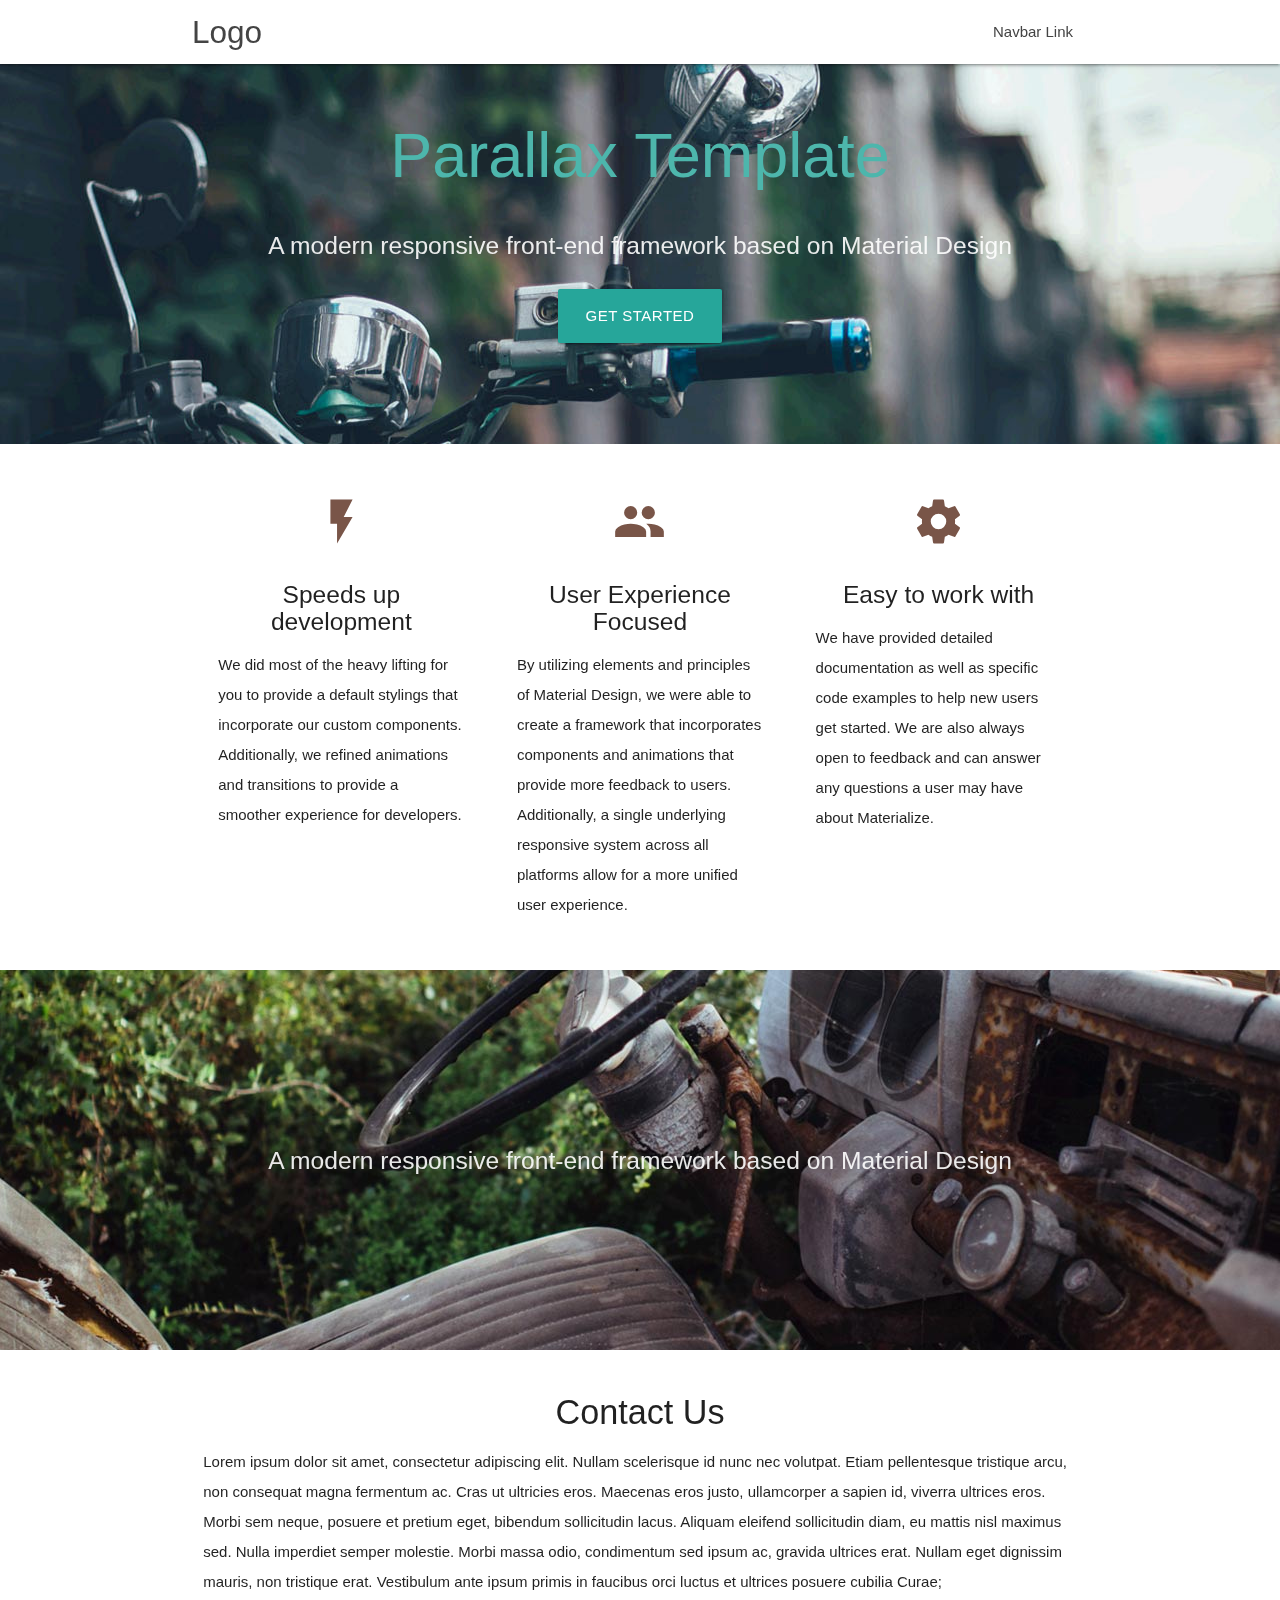
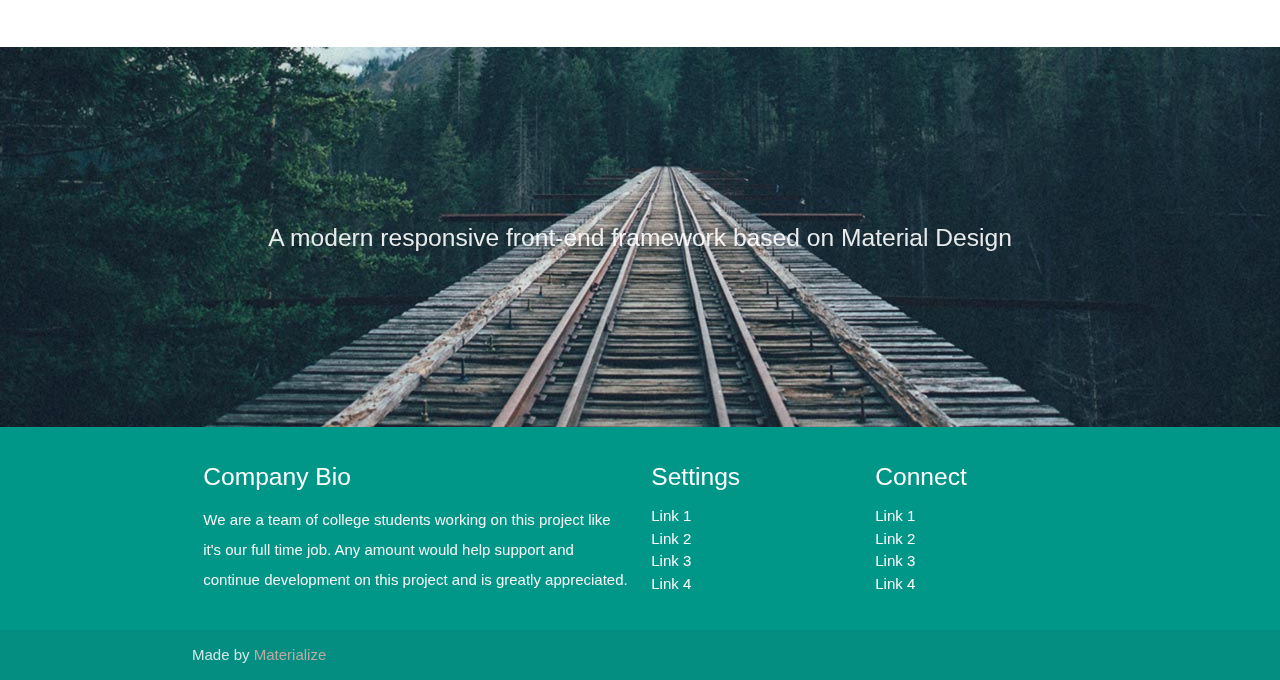
==== index.html @ b85a2b3c "prueba cambio titulo" ====
<!DOCTYPE html>
<html lang="en">
<head>
  <meta http-equiv="Content-Type" content="text/html; charset=UTF-8"/>
  <meta name="viewport" content="width=device-width, initial-scale=1"/>
  <title>Warmi Ventures</title>

  <!-- CSS  -->
  <link href="https://fonts.googleapis.com/icon?family=Material+Icons" rel="stylesheet">
  <link href="css/materialize.css" type="text/css" rel="stylesheet" media="screen,projection"/>
  <link href="css/style.css" type="text/css" rel="stylesheet" media="screen,projection"/>
</head>
<body>
  <nav class="white" role="navigation">
    <div class="nav-wrapper container">
      <a id="logo-container" href="#" class="brand-logo">Logo</a>
      <ul class="right hide-on-med-and-down">
        <li><a href="#">Navbar Link</a></li>
      </ul>

      <ul id="nav-mobile" class="sidenav">
        <li><a href="#">Navbar Link</a></li>
      </ul>
      <a href="#" data-target="nav-mobile" class="sidenav-trigger"><i class="material-icons">menu</i></a>
    </div>
  </nav>

  <div id="index-banner" class="parallax-container">
    <div class="section no-pad-bot">
      <div class="container">
        <br><br>
        <h1 class="header center teal-text text-lighten-2">Parallax Template</h1>
        <div class="row center">
          <h5 class="header col s12 light">A modern responsive front-end framework based on Material Design</h5>
        </div>
        <div class="row center">
          <a href="http://materializecss.com/getting-started.html" id="download-button" class="btn-large waves-effect waves-light teal lighten-1">Get Started</a>
        </div>
        <br><br>

      </div>
    </div>
    <div class="parallax"><img src="background1.jpg" alt="Unsplashed background img 1"></div>
  </div>


  <div class="container">
    <div class="section">

      <!--   Icon Section   -->
      <div class="row">
        <div class="col s12 m4">
          <div class="icon-block">
            <h2 class="center brown-text"><i class="material-icons">flash_on</i></h2>
            <h5 class="center">Speeds up development</h5>

            <p class="light">We did most of the heavy lifting for you to provide a default stylings that incorporate our custom components. Additionally, we refined animations and transitions to provide a smoother experience for developers.</p>
          </div>
        </div>

        <div class="col s12 m4">
          <div class="icon-block">
            <h2 class="center brown-text"><i class="material-icons">group</i></h2>
            <h5 class="center">User Experience Focused</h5>

            <p class="light">By utilizing elements and principles of Material Design, we were able to create a framework that incorporates components and animations that provide more feedback to users. Additionally, a single underlying responsive system across all platforms allow for a more unified user experience.</p>
          </div>
        </div>

        <div class="col s12 m4">
          <div class="icon-block">
            <h2 class="center brown-text"><i class="material-icons">settings</i></h2>
            <h5 class="center">Easy to work with</h5>

            <p class="light">We have provided detailed documentation as well as specific code examples to help new users get started. We are also always open to feedback and can answer any questions a user may have about Materialize.</p>
          </div>
        </div>
      </div>

    </div>
  </div>


  <div class="parallax-container valign-wrapper">
    <div class="section no-pad-bot">
      <div class="container">
        <div class="row center">
          <h5 class="header col s12 light">A modern responsive front-end framework based on Material Design</h5>
        </div>
      </div>
    </div>
    <div class="parallax"><img src="background2.jpg" alt="Unsplashed background img 2"></div>
  </div>

  <div class="container">
    <div class="section">

      <div class="row">
        <div class="col s12 center">
          <h3><i class="mdi-content-send brown-text"></i></h3>
          <h4>Contact Us</h4>
          <p class="left-align light">Lorem ipsum dolor sit amet, consectetur adipiscing elit. Nullam scelerisque id nunc nec volutpat. Etiam pellentesque tristique arcu, non consequat magna fermentum ac. Cras ut ultricies eros. Maecenas eros justo, ullamcorper a sapien id, viverra ultrices eros. Morbi sem neque, posuere et pretium eget, bibendum sollicitudin lacus. Aliquam eleifend sollicitudin diam, eu mattis nisl maximus sed. Nulla imperdiet semper molestie. Morbi massa odio, condimentum sed ipsum ac, gravida ultrices erat. Nullam eget dignissim mauris, non tristique erat. Vestibulum ante ipsum primis in faucibus orci luctus et ultrices posuere cubilia Curae;</p>
        </div>
      </div>

    </div>
  </div>


  <div class="parallax-container valign-wrapper">
    <div class="section no-pad-bot">
      <div class="container">
        <div class="row center">
          <h5 class="header col s12 light">A modern responsive front-end framework based on Material Design</h5>
        </div>
      </div>
    </div>
    <div class="parallax"><img src="background3.jpg" alt="Unsplashed background img 3"></div>
  </div>

  <footer class="page-footer teal">
    <div class="container">
      <div class="row">
        <div class="col l6 s12">
          <h5 class="white-text">Company Bio</h5>
          <p class="grey-text text-lighten-4">We are a team of college students working on this project like it's our full time job. Any amount would help support and continue development on this project and is greatly appreciated.</p>


        </div>
        <div class="col l3 s12">
          <h5 class="white-text">Settings</h5>
          <ul>
            <li><a class="white-text" href="#!">Link 1</a></li>
            <li><a class="white-text" href="#!">Link 2</a></li>
            <li><a class="white-text" href="#!">Link 3</a></li>
            <li><a class="white-text" href="#!">Link 4</a></li>
          </ul>
        </div>
        <div class="col l3 s12">
          <h5 class="white-text">Connect</h5>
          <ul>
            <li><a class="white-text" href="#!">Link 1</a></li>
            <li><a class="white-text" href="#!">Link 2</a></li>
            <li><a class="white-text" href="#!">Link 3</a></li>
            <li><a class="white-text" href="#!">Link 4</a></li>
          </ul>
        </div>
      </div>
    </div>
    <div class="footer-copyright">
      <div class="container">
      Made by <a class="brown-text text-lighten-3" href="http://materializecss.com">Materialize</a>
      </div>
    </div>
  </footer>


  <!--  Scripts-->
  <script src="https://code.jquery.com/jquery-2.1.1.min.js"></script>
  <script src="js/materialize.js"></script>
  <script src="js/init.js"></script>

  </body>
</html>

<!--Please work-->
---- css/style.css ----
/* Custom Stylesheet */
/**
 * Use this file to override Materialize files so you can update
 * the core Materialize files in the future
 *
 * Made By MaterializeCSS.com
 */

nav ul a,
nav .brand-logo {
  color: #444;
}

p {
  line-height: 2rem;
}

.sidenav-trigger {
  color: #26a69a;
}

.parallax-container {
  min-height: 380px;
  line-height: 0;
  height: auto;
  color: rgba(255,255,255,.9);
}
  .parallax-container .section {
    width: 100%;
  }

@media only screen and (max-width : 992px) {
  .parallax-container .section {
    position: absolute;
    top: 40%;
  }
  #index-banner .section {
    top: 10%;
  }
}

@media only screen and (max-width : 600px) {
  #index-banner .section {
    top: 0;
  }
}

.icon-block {
  padding: 0 15px;
}
.icon-block .material-icons {
  font-size: inherit;
}

footer.page-footer {
  margin: 0;
}
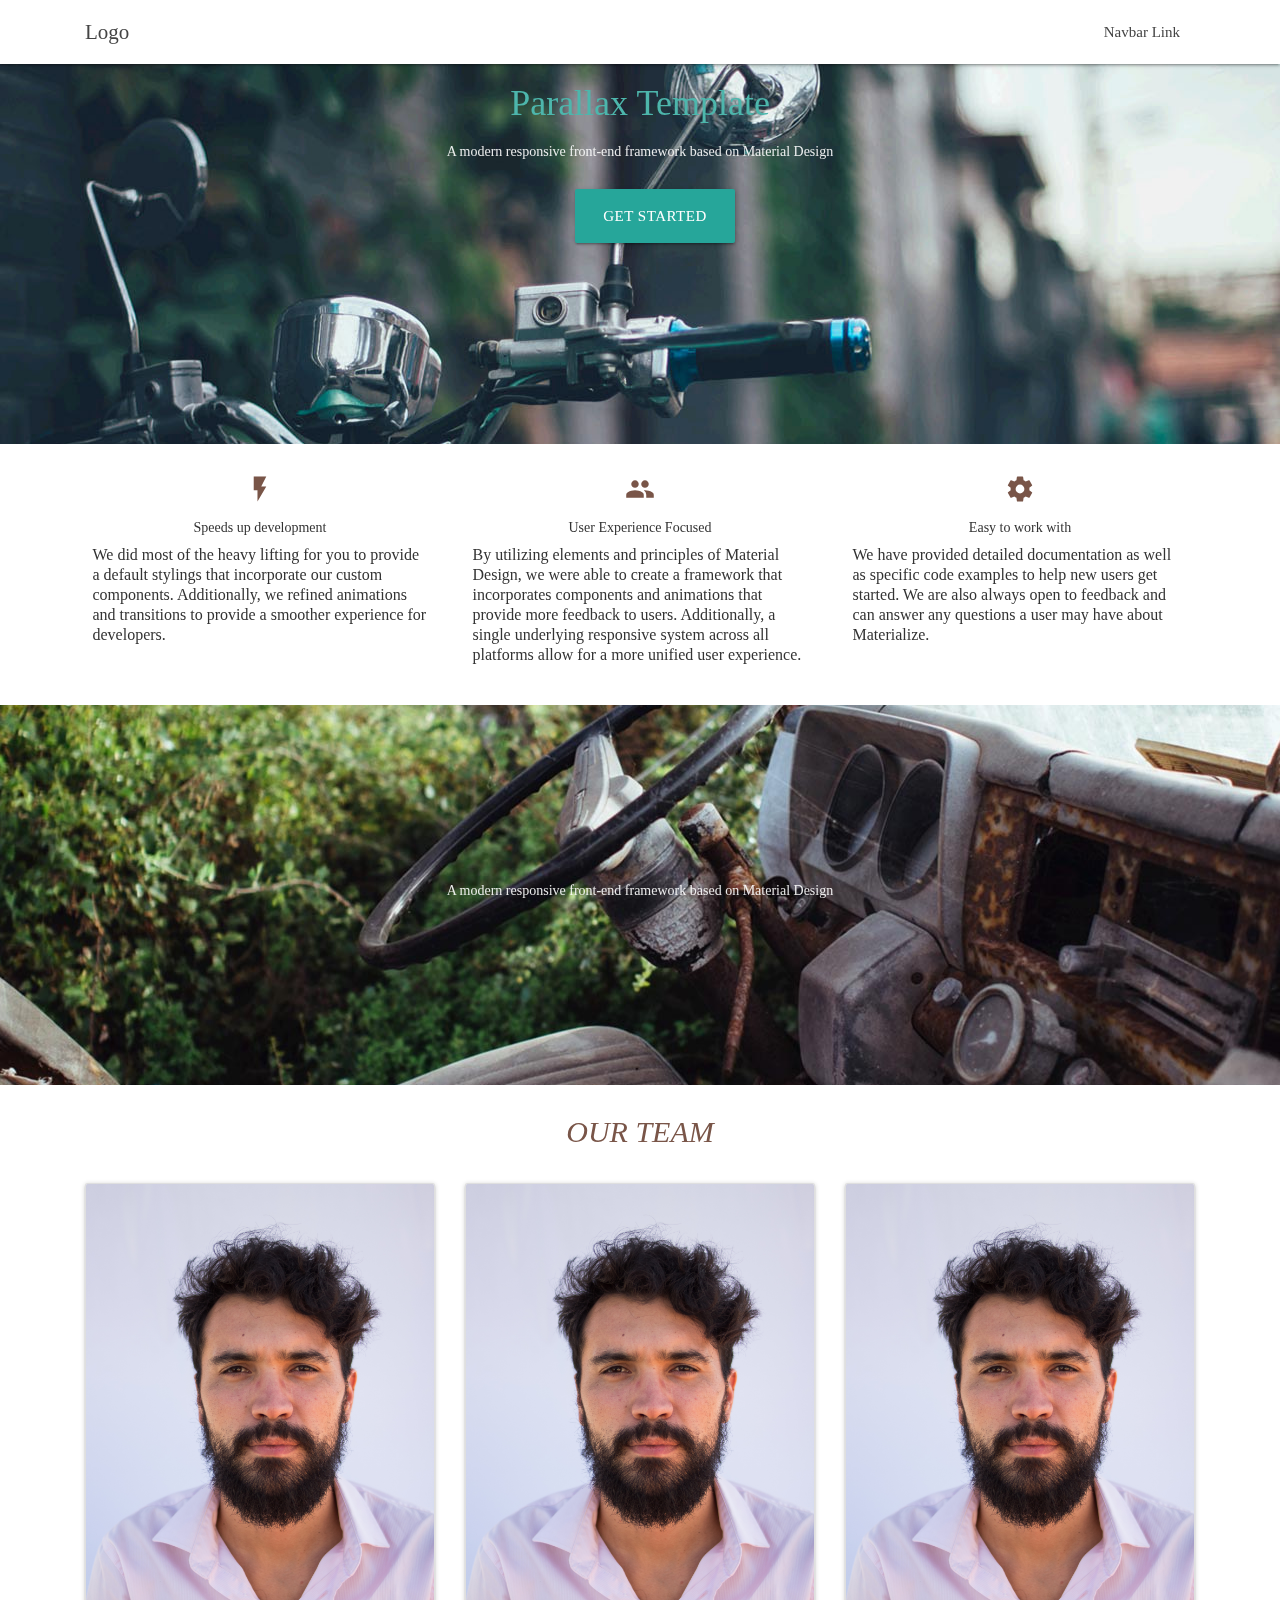
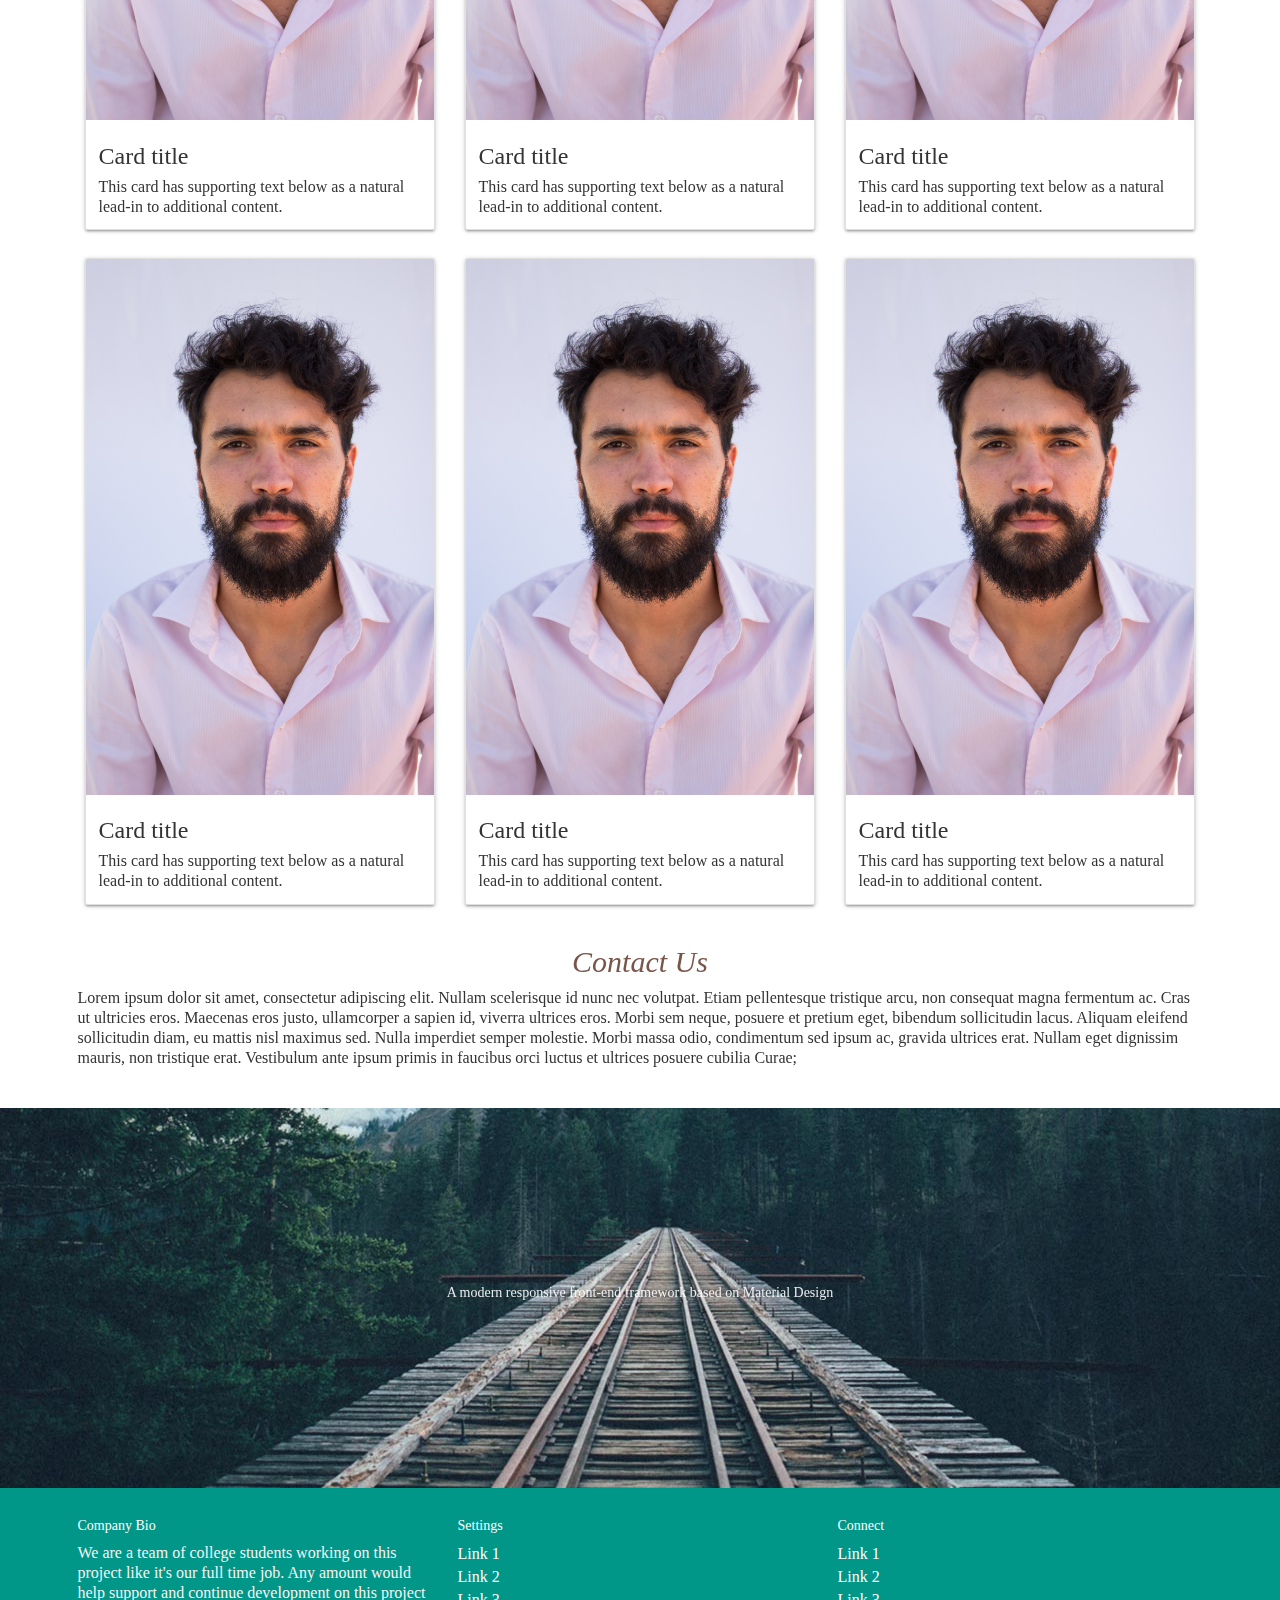
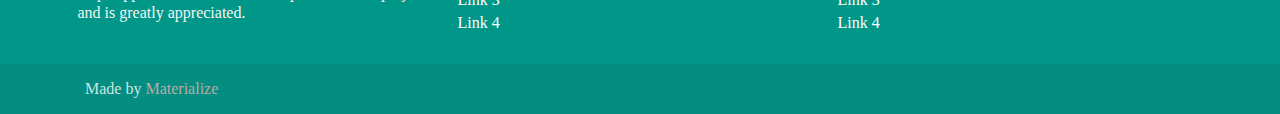
==== commit 14783374: "Added pop-up form, team card and updated style.css" ====
--- a/index.html
+++ b/index.html
@@ -9,158 +9,248 @@
   <link href="https://fonts.googleapis.com/icon?family=Material+Icons" rel="stylesheet">
   <link href="css/materialize.css" type="text/css" rel="stylesheet" media="screen,projection"/>
   <link href="css/style.css" type="text/css" rel="stylesheet" media="screen,projection"/>
+  <link rel="stylesheet" href="https://maxcdn.bootstrapcdn.com/bootstrap/4.0.0/css/bootstrap.min.css" integrity="sha384-Gn5384xqQ1aoWXA+058RXPxPg6fy4IWvTNh0E263XmFcJlSAwiGgFAW/dAiS6JXm" crossorigin="anonymous">
+  <link rel="stylesheet" href="https://maxcdn.bootstrapcdn.com/bootstrap/3.4.1/css/bootstrap.min.css">
+
+
 </head>
-<body>
-  <nav class="white" role="navigation">
-    <div class="nav-wrapper container">
-      <a id="logo-container" href="#" class="brand-logo">Logo</a>
-      <ul class="right hide-on-med-and-down">
-        <li><a href="#">Navbar Link</a></li>
-      </ul>
-
-      <ul id="nav-mobile" class="sidenav">
-        <li><a href="#">Navbar Link</a></li>
-      </ul>
-      <a href="#" data-target="nav-mobile" class="sidenav-trigger"><i class="material-icons">menu</i></a>
-    </div>
-  </nav>
-
-  <div id="index-banner" class="parallax-container">
-    <div class="section no-pad-bot">
-      <div class="container">
-        <br><br>
-        <h1 class="header center teal-text text-lighten-2">Parallax Template</h1>
-        <div class="row center">
-          <h5 class="header col s12 light">A modern responsive front-end framework based on Material Design</h5>
-        </div>
-        <div class="row center">
-          <a href="http://materializecss.com/getting-started.html" id="download-button" class="btn-large waves-effect waves-light teal lighten-1">Get Started</a>
-        </div>
-        <br><br>
-
-      </div>
-    </div>
-    <div class="parallax"><img src="background1.jpg" alt="Unsplashed background img 1"></div>
-  </div>
-
+<body class="my-body">
+<nav class="white" role="navigation">
+  <div class="nav-wrapper container">
+    <a id="logo-container" href="#" class="brand-logo">Logo</a>
+    <ul class="right hide-on-med-and-down">
+      <li><a href="#">Navbar Link</a></li>
+    </ul>
+
+    <ul id="nav-mobile" class="sidenav">
+      <li><a href="#">Navbar Link</a></li>
+    </ul>
+    <a href="#" data-target="nav-mobile" class="sidenav-trigger"><i class="material-icons">menu</i></a>
+  </div>
+</nav>
+
+<div id="index-banner" class="parallax-container">
 
   <div class="container">
-    <div class="section">
-
-      <!--   Icon Section   -->
-      <div class="row">
-        <div class="col s12 m4">
-          <div class="icon-block">
-            <h2 class="center brown-text"><i class="material-icons">flash_on</i></h2>
-            <h5 class="center">Speeds up development</h5>
-
-            <p class="light">We did most of the heavy lifting for you to provide a default stylings that incorporate our custom components. Additionally, we refined animations and transitions to provide a smoother experience for developers.</p>
+    <br><br>
+    <h1 class="header center teal-text text-lighten-2">Parallax Template</h1>
+    <div class="row center">
+      <h5 class="header col s12 light">A modern responsive front-end framework based on Material Design</h5>
+    </div>
+    <div class="container center-align">
+      <button type="button" data-toggle="modal" data-target="#myModal" id="download-button"
+              class="btn-large waves-effect waves-light teal lighten-1">Get Started
+      </button>
+      <div id="myModal" class="modal fade" role="dialog">
+        <div class="modal-dialog">
+
+          <!-- Modal content-->
+          <div class="modal-content">
+            <div class="modal-body">
+<!--              <h4 class="modal-title" style="color: #0D47A1">Modal Header</h4>-->
+              <button type="button" class="close" data-dismiss="modal">&times;</button>
+            </div><br>
+            <div class="modal-body">
+              <form>
+                <div class="form-group">
+                  <label for="exampleFormControlInput1">Email address</label>
+                  <input type="email" class="form-control" id="exampleFormControlInput1" placeholder="name@example.com">
+                </div>
+                <div class="form-group">
+                  <label for="exampleFormControlTextarea1">Example textarea</label>
+                  <textarea class="form-control" id="exampleFormControlTextarea1" rows="3"></textarea>
+                </div>
+              </form>
+              <button type="button" class="btn btn-default" data-dismiss="modal">Send</button>
+            </div>
+            
           </div>
-        </div>
-
-        <div class="col s12 m4">
-          <div class="icon-block">
-            <h2 class="center brown-text"><i class="material-icons">group</i></h2>
-            <h5 class="center">User Experience Focused</h5>
-
-            <p class="light">By utilizing elements and principles of Material Design, we were able to create a framework that incorporates components and animations that provide more feedback to users. Additionally, a single underlying responsive system across all platforms allow for a more unified user experience.</p>
-          </div>
-        </div>
-
-        <div class="col s12 m4">
-          <div class="icon-block">
-            <h2 class="center brown-text"><i class="material-icons">settings</i></h2>
-            <h5 class="center">Easy to work with</h5>
-
-            <p class="light">We have provided detailed documentation as well as specific code examples to help new users get started. We are also always open to feedback and can answer any questions a user may have about Materialize.</p>
-          </div>
-        </div>
-      </div>
-
-    </div>
-  </div>
-
-
-  <div class="parallax-container valign-wrapper">
-    <div class="section no-pad-bot">
-      <div class="container">
-        <div class="row center">
-          <h5 class="header col s12 light">A modern responsive front-end framework based on Material Design</h5>
-        </div>
-      </div>
-    </div>
-    <div class="parallax"><img src="background2.jpg" alt="Unsplashed background img 2"></div>
-  </div>
-
+
+        </div>
+      </div>
+    </div>
+    <br><br>
+
+  </div>
+
+  <div class="parallax"><img src="background1.jpg" alt="Unsplashed background img 1"></div>
+</div>
+
+
+<div class="container">
+  <div class="section">
+
+    <!--   Icon Section   -->
+    <div class="row">
+      <div class="col s12 m4">
+        <div class="icon-block">
+          <h2 class="center brown-text"><i class="material-icons">flash_on</i></h2>
+          <h5 class="center">Speeds up development</h5>
+
+          <p class="light">We did most of the heavy lifting for you to provide a default stylings that incorporate our custom components. Additionally, we refined animations and transitions to provide a smoother experience for developers.</p>
+        </div>
+      </div>
+
+      <div class="col s12 m4">
+        <div class="icon-block">
+          <h2 class="center brown-text"><i class="material-icons">group</i></h2>
+          <h5 class="center">User Experience Focused</h5>
+
+          <p class="light">By utilizing elements and principles of Material Design, we were able to create a framework that incorporates components and animations that provide more feedback to users. Additionally, a single underlying responsive system across all platforms allow for a more unified user experience.</p>
+        </div>
+      </div>
+
+      <div class="col s12 m4">
+        <div class="icon-block">
+          <h2 class="center brown-text"><i class="material-icons">settings</i></h2>
+          <h5 class="center">Easy to work with</h5>
+
+          <p class="light">We have provided detailed documentation as well as specific code examples to help new users get started. We are also always open to feedback and can answer any questions a user may have about Materialize.</p>
+        </div>
+      </div>
+    </div>
+
+  </div>
+</div>
+
+
+<div class="parallax-container valign-wrapper">
+  <div class="section no-pad-bot">
+    <div class="container">
+      <div class="row center">
+        <h5 class="header col s12 light">A modern responsive front-end framework based on Material Design</h5>
+      </div>
+    </div>
+  </div>
+  <div class="parallax"><img src="background2.jpg" alt="Unsplashed background img 2"></div>
+</div>
+
+<div class="container">
+  <div class="section">
+    <div class="row">
+      <div class="col s12 center">
+        <h2><i class="mdi-content-send brown-text">OUR TEAM</i></h2>        
+      </div>
+    </div>
+    <div class="card-deck">
+      <div class="card">
+        <img class="card-img-top" src="me.jpg" alt="Card image cap">
+        <div class="card-body">
+          <h5 class="card-title">Card title</h5>
+          <p class="card-text">This card has supporting text below as a natural lead-in to additional content.</p>
+        </div>
+      </div>
+      <div class="card">
+        <img class="card-img-top" src="me.jpg" alt="Card image cap">
+        <div class="card-body">
+          <h5 class="card-title">Card title</h5>
+          <p class="card-text">This card has supporting text below as a natural lead-in to additional content.</p>
+        </div>        
+      </div>
+      <div class="card">
+        <img class="card-img-top" src="me.jpg" alt="Card image cap">
+        <div class="card-body">
+          <h5 class="card-title">Card title</h5>
+          <p class="card-text">This card has supporting text below as a natural lead-in to additional content.</p>
+        </div>
+      </div>
+    </div><br>
+    <div class="card-deck">
+      <div class="card">
+        <img class="card-img-top" src="me.jpg" alt="Card image cap">
+        <div class="card-body">
+          <h5 class="card-title">Card title</h5>
+          <p class="card-text">This card has supporting text below as a natural lead-in to additional content.</p>
+        </div>
+      </div>
+      <div class="card">
+        <img class="card-img-top" src="me.jpg" alt="Card image cap">
+        <div class="card-body">
+          <h5 class="card-title">Card title</h5>
+          <p class="card-text">This card has supporting text below as a natural lead-in to additional content.</p>
+        </div>
+      </div>
+      <div class="card">
+        <img class="card-img-top" src="me.jpg" alt="Card image cap">
+        <div class="card-body">
+          <h5 class="card-title">Card title</h5>
+          <p class="card-text">This card has supporting text below as a natural lead-in to additional content.</p>
+        </div>
+      </div>
+    </div>
+  </div>
+</div>
+
+<div class="container">
+  <div class="section">
+
+    <div class="row">
+      <div class="col s12 center">
+        <h2><i class="mdi-content-send brown-text">Contact Us</i></h2>        
+        <p class="left-align light">Lorem ipsum dolor sit amet, consectetur adipiscing elit. Nullam scelerisque id nunc nec volutpat. Etiam pellentesque tristique arcu, non consequat magna fermentum ac. Cras ut ultricies eros. Maecenas eros justo, ullamcorper a sapien id, viverra ultrices eros. Morbi sem neque, posuere et pretium eget, bibendum sollicitudin lacus. Aliquam eleifend sollicitudin diam, eu mattis nisl maximus sed. Nulla imperdiet semper molestie. Morbi massa odio, condimentum sed ipsum ac, gravida ultrices erat. Nullam eget dignissim mauris, non tristique erat. Vestibulum ante ipsum primis in faucibus orci luctus et ultrices posuere cubilia Curae;</p>
+      </div>
+    </div>
+
+  </div>
+</div>
+
+
+<div class="parallax-container valign-wrapper">
+  <div class="section no-pad-bot">
+    <div class="container">
+      <div class="row center">
+        <h5 class="header col s12 light">A modern responsive front-end framework based on Material Design</h5>
+      </div>
+    </div>
+  </div>
+  <div class="parallax"><img src="background3.jpg" alt="Unsplashed background img 3"></div>
+</div>
+
+<footer class="page-footer teal">
   <div class="container">
-    <div class="section">
-
-      <div class="row">
-        <div class="col s12 center">
-          <h3><i class="mdi-content-send brown-text"></i></h3>
-          <h4>Contact Us</h4>
-          <p class="left-align light">Lorem ipsum dolor sit amet, consectetur adipiscing elit. Nullam scelerisque id nunc nec volutpat. Etiam pellentesque tristique arcu, non consequat magna fermentum ac. Cras ut ultricies eros. Maecenas eros justo, ullamcorper a sapien id, viverra ultrices eros. Morbi sem neque, posuere et pretium eget, bibendum sollicitudin lacus. Aliquam eleifend sollicitudin diam, eu mattis nisl maximus sed. Nulla imperdiet semper molestie. Morbi massa odio, condimentum sed ipsum ac, gravida ultrices erat. Nullam eget dignissim mauris, non tristique erat. Vestibulum ante ipsum primis in faucibus orci luctus et ultrices posuere cubilia Curae;</p>
-        </div>
-      </div>
-
-    </div>
-  </div>
-
-
-  <div class="parallax-container valign-wrapper">
-    <div class="section no-pad-bot">
-      <div class="container">
-        <div class="row center">
-          <h5 class="header col s12 light">A modern responsive front-end framework based on Material Design</h5>
-        </div>
-      </div>
-    </div>
-    <div class="parallax"><img src="background3.jpg" alt="Unsplashed background img 3"></div>
-  </div>
-
-  <footer class="page-footer teal">
+    <div class="row">
+      <div class="col l6 s12">
+        <h5 class="white-text">Company Bio</h5>
+        <p class="grey-text text-lighten-4">We are a team of college students working on this project like it's our full time job. Any amount would help support and continue development on this project and is greatly appreciated.</p>
+
+
+      </div>
+      <div class="col l3 s12">
+        <h5 class="white-text">Settings</h5>
+        <ul>
+          <li><a class="white-text" href="#!">Link 1</a></li>
+          <li><a class="white-text" href="#!">Link 2</a></li>
+          <li><a class="white-text" href="#!">Link 3</a></li>
+          <li><a class="white-text" href="#!">Link 4</a></li>
+        </ul>
+      </div>
+      <div class="col l3 s12">
+        <h5 class="white-text">Connect</h5>
+        <ul>
+          <li><a class="white-text" href="#!">Link 1</a></li>
+          <li><a class="white-text" href="#!">Link 2</a></li>
+          <li><a class="white-text" href="#!">Link 3</a></li>
+          <li><a class="white-text" href="#!">Link 4</a></li>
+        </ul>
+      </div>
+    </div>
+  </div>
+  <div class="footer-copyright">
     <div class="container">
-      <div class="row">
-        <div class="col l6 s12">
-          <h5 class="white-text">Company Bio</h5>
-          <p class="grey-text text-lighten-4">We are a team of college students working on this project like it's our full time job. Any amount would help support and continue development on this project and is greatly appreciated.</p>
-
-
-        </div>
-        <div class="col l3 s12">
-          <h5 class="white-text">Settings</h5>
-          <ul>
-            <li><a class="white-text" href="#!">Link 1</a></li>
-            <li><a class="white-text" href="#!">Link 2</a></li>
-            <li><a class="white-text" href="#!">Link 3</a></li>
-            <li><a class="white-text" href="#!">Link 4</a></li>
-          </ul>
-        </div>
-        <div class="col l3 s12">
-          <h5 class="white-text">Connect</h5>
-          <ul>
-            <li><a class="white-text" href="#!">Link 1</a></li>
-            <li><a class="white-text" href="#!">Link 2</a></li>
-            <li><a class="white-text" href="#!">Link 3</a></li>
-            <li><a class="white-text" href="#!">Link 4</a></li>
-          </ul>
-        </div>
-      </div>
-    </div>
-    <div class="footer-copyright">
-      <div class="container">
       Made by <a class="brown-text text-lighten-3" href="http://materializecss.com">Materialize</a>
-      </div>
-    </div>
-  </footer>
-
-
-  <!--  Scripts-->
-  <script src="https://code.jquery.com/jquery-2.1.1.min.js"></script>
-  <script src="js/materialize.js"></script>
-  <script src="js/init.js"></script>
-
-  </body>
-</html>
-
-<!--Please work-->+    </div>
+  </div>
+</footer>
+
+
+<!--  Scripts-->
+<script src="https://code.jquery.com/jquery-2.1.1.min.js"></script>
+<script src="js/materialize.js"></script>
+<script src="js/init.js"></script>
+
+<!--  Bootstrap scripts-->
+<script src="https://ajax.googleapis.com/ajax/libs/jquery/3.5.1/jquery.min.js"></script>
+<script src="https://maxcdn.bootstrapcdn.com/bootstrap/3.4.1/js/bootstrap.min.js"></script>
+
+</body>
+</html>--- a/css/style.css
+++ b/css/style.css
@@ -6,6 +6,13 @@
  * Made By MaterializeCSS.com
  */
 
+.my-body {
+  margin: 0;
+  font-family: BlinkMacSystemFont;
+  font-size: medium;
+  
+}
+
 nav ul a,
 nav .brand-logo {
   color: #444;
@@ -13,6 +20,19 @@
 
 p {
   line-height: 2rem;
+}
+
+nav ul a {
+  font-size: 15px;
+}
+
+nav a:hover {
+  text-decoration: none;
+}
+
+label {
+  font-size: 10px;
+  padding: 5px;
 }
 
 .sidenav-trigger {
@@ -54,4 +74,4 @@
 
 footer.page-footer {
   margin: 0;
-}
+}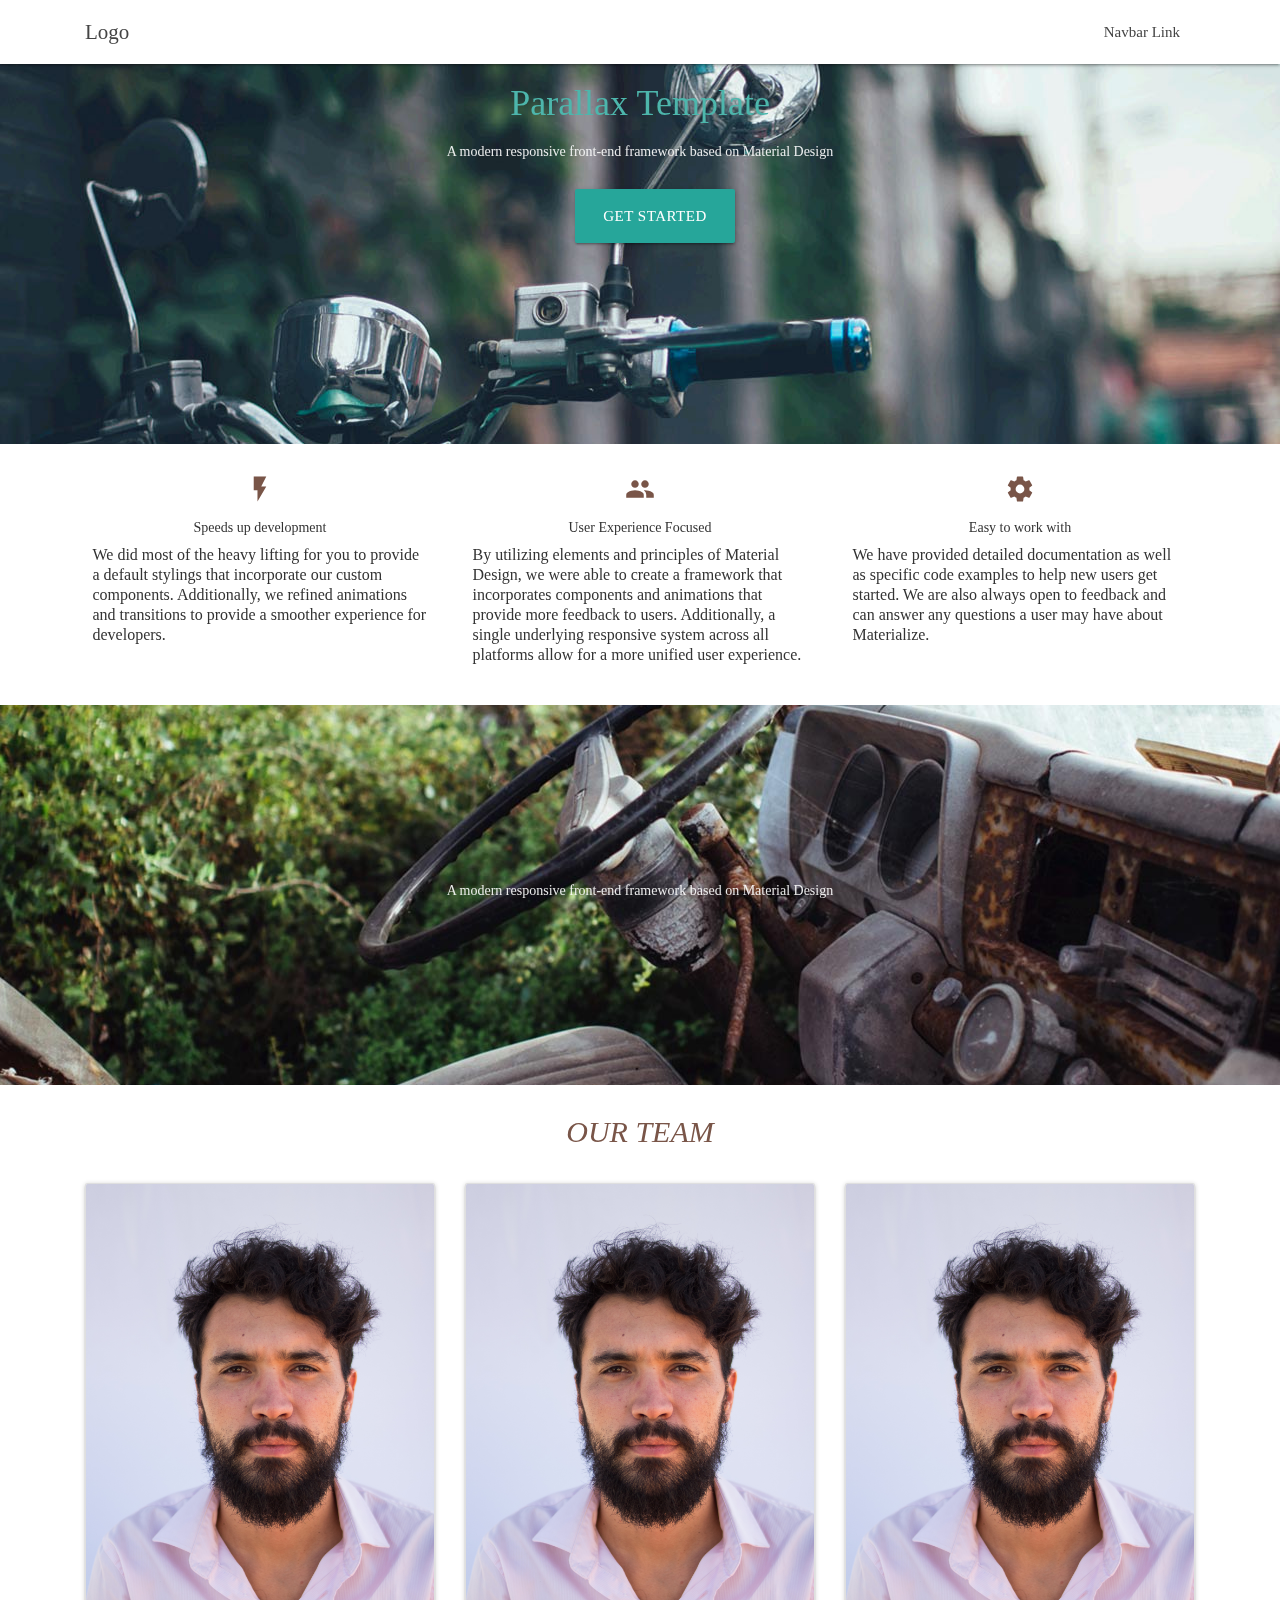
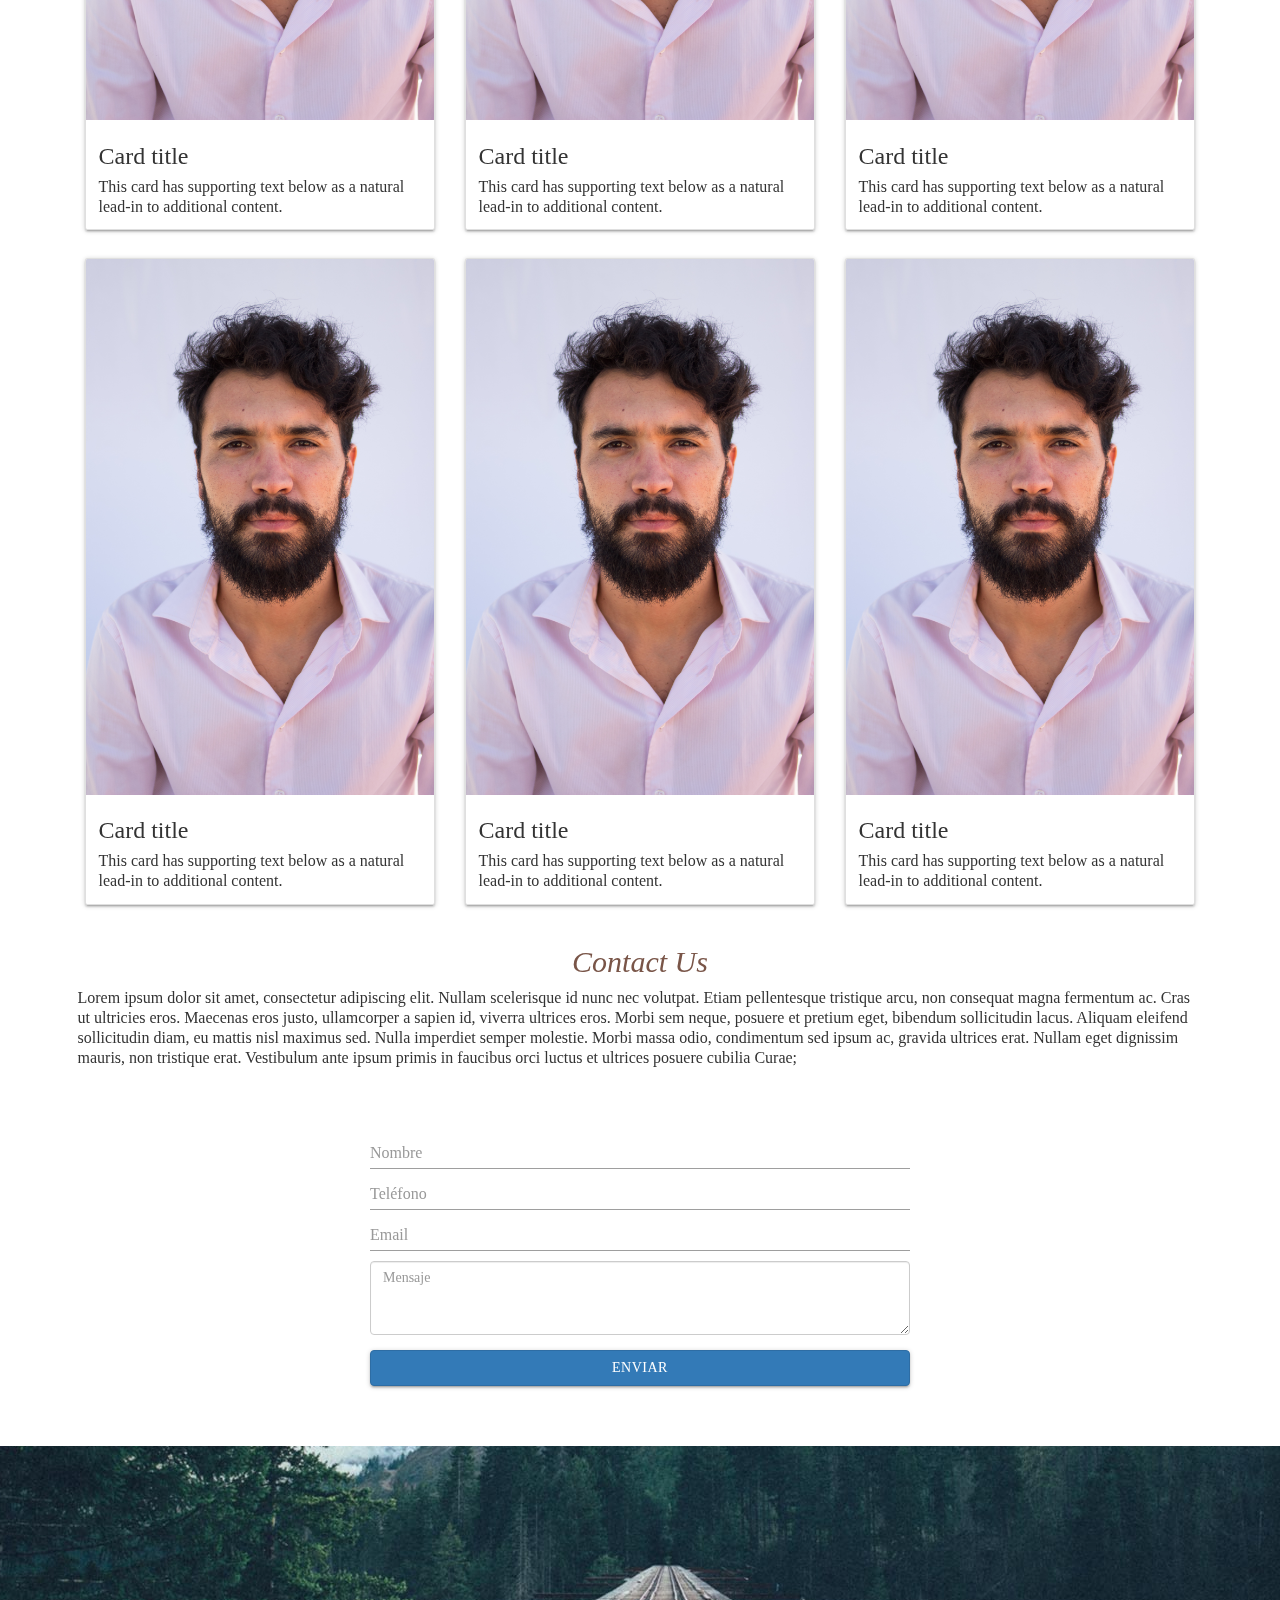
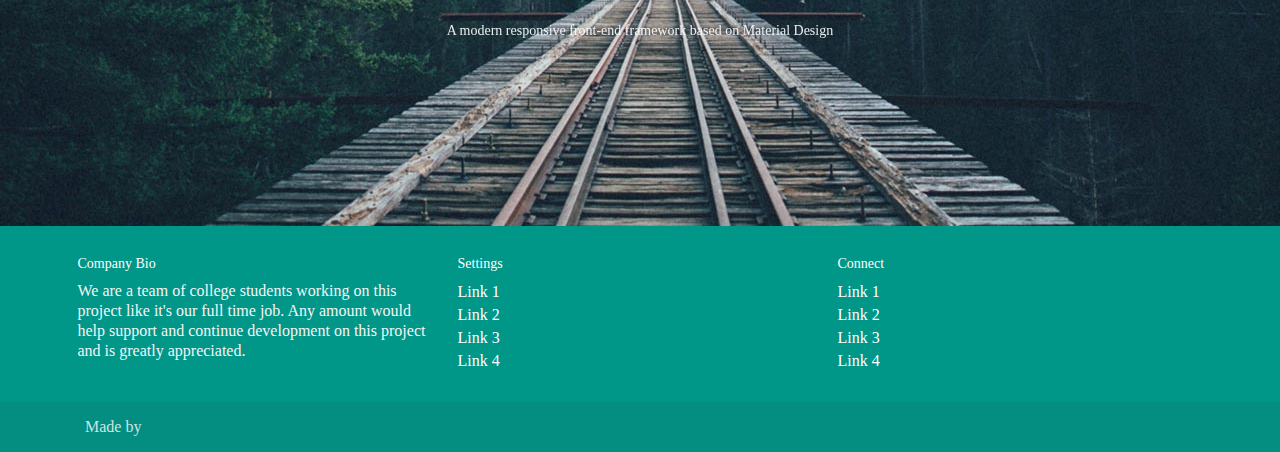
==== commit 7b52c5cb: "agregado el form temporal" ====
--- a/index.html
+++ b/index.html
@@ -193,9 +193,26 @@
 
   </div>
 </div>
-
-
-<div class="parallax-container valign-wrapper">
+<div class="container">
+  <div class="row my-5">
+    <div class="offset-lg-3"></div>
+    <div class="col-lg-6">
+      <form class="text-center" action="#!">
+          <input type="text" class="form-control mb-3" placeholder="Nombre">
+          <input type="number" class="form-control mb-3" placeholder="Teléfono">
+          <input type="email" class="form-control mb-3" placeholder="Email">
+          <div class="form-group">
+              <textarea class="form-control" rows="3" placeholder="Mensaje"></textarea>
+          </div>
+          <button class="btn btn-primary btn-block" type="submit">Enviar</button>
+      </form>
+    </div>
+    <div class="offset-lg-3"></div>
+  </div>
+</div>
+
+
+<div class="parallax-container valign-wrapper mt-5">
   <div class="section no-pad-bot">
     <div class="container">
       <div class="row center">
@@ -237,7 +254,7 @@
   </div>
   <div class="footer-copyright">
     <div class="container">
-      Made by <a class="brown-text text-lighten-3" href="http://materializecss.com">Materialize</a>
+      Made by
     </div>
   </div>
 </footer>
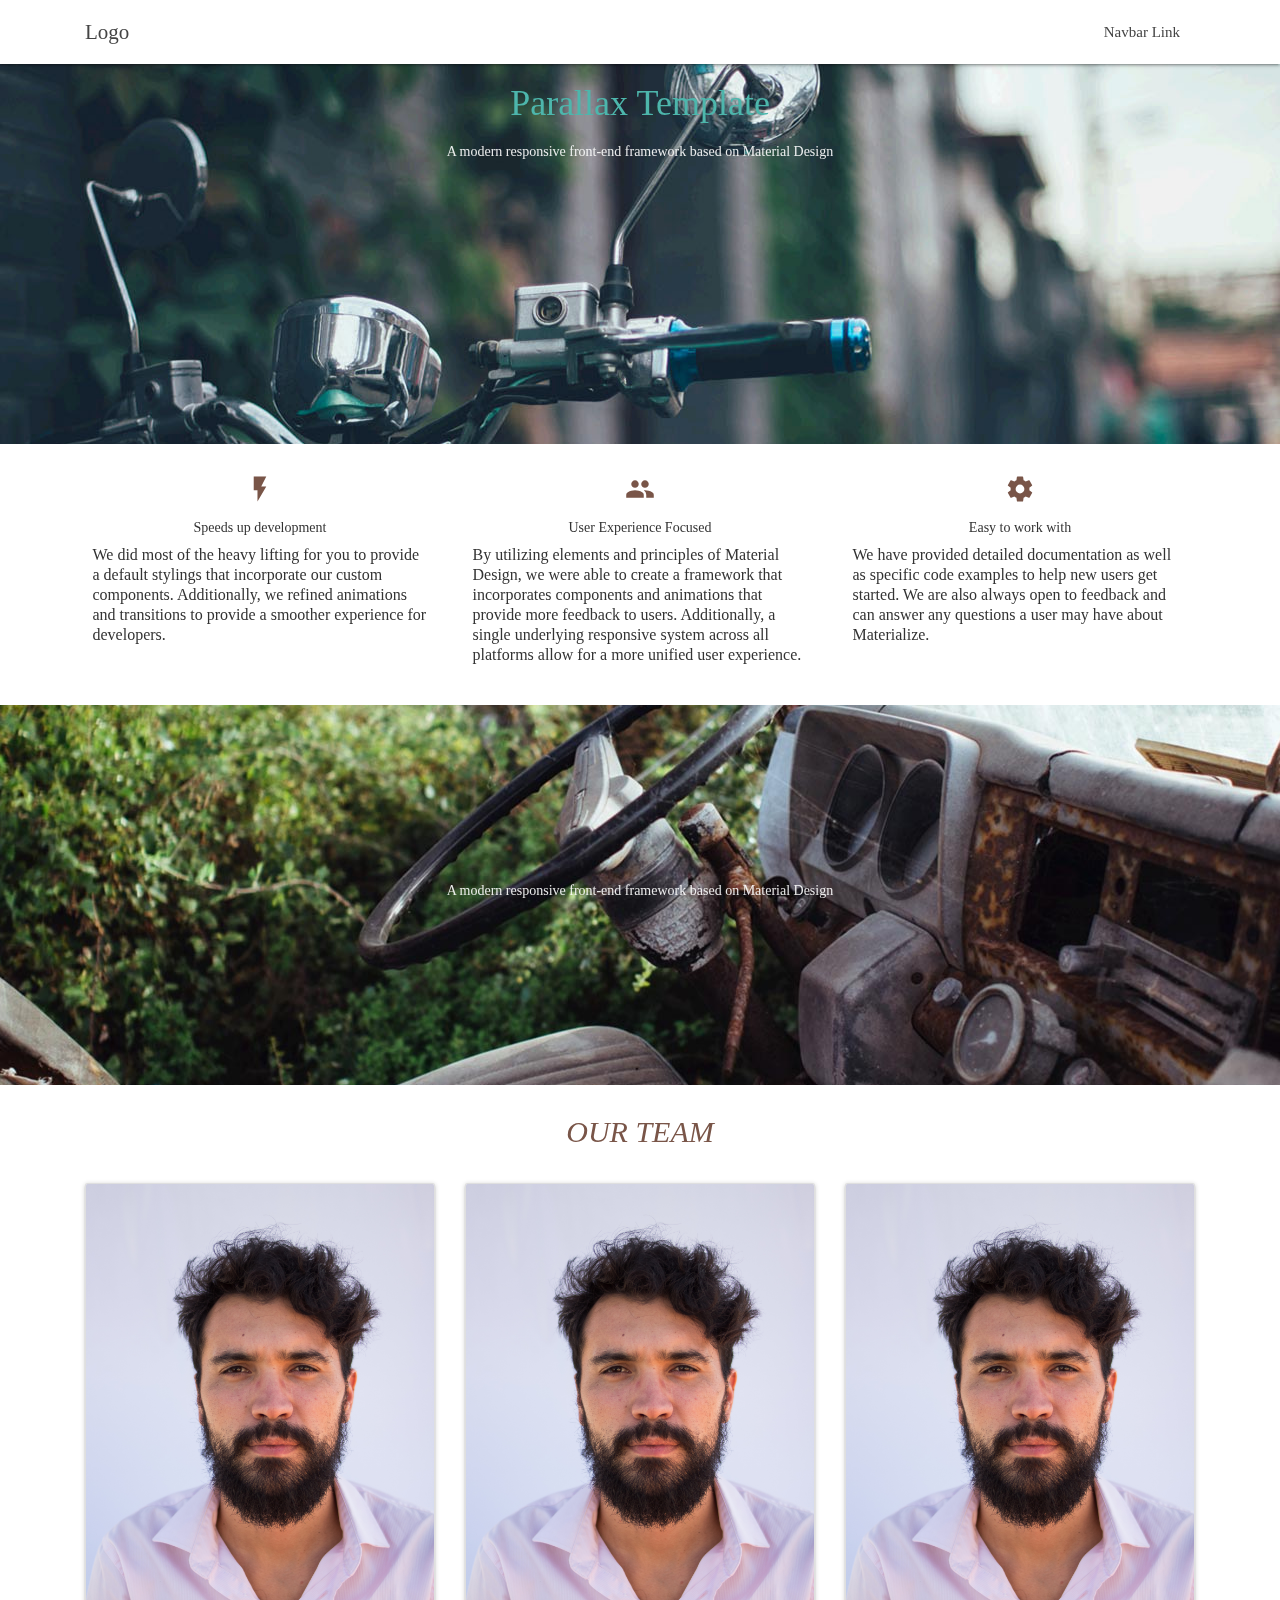
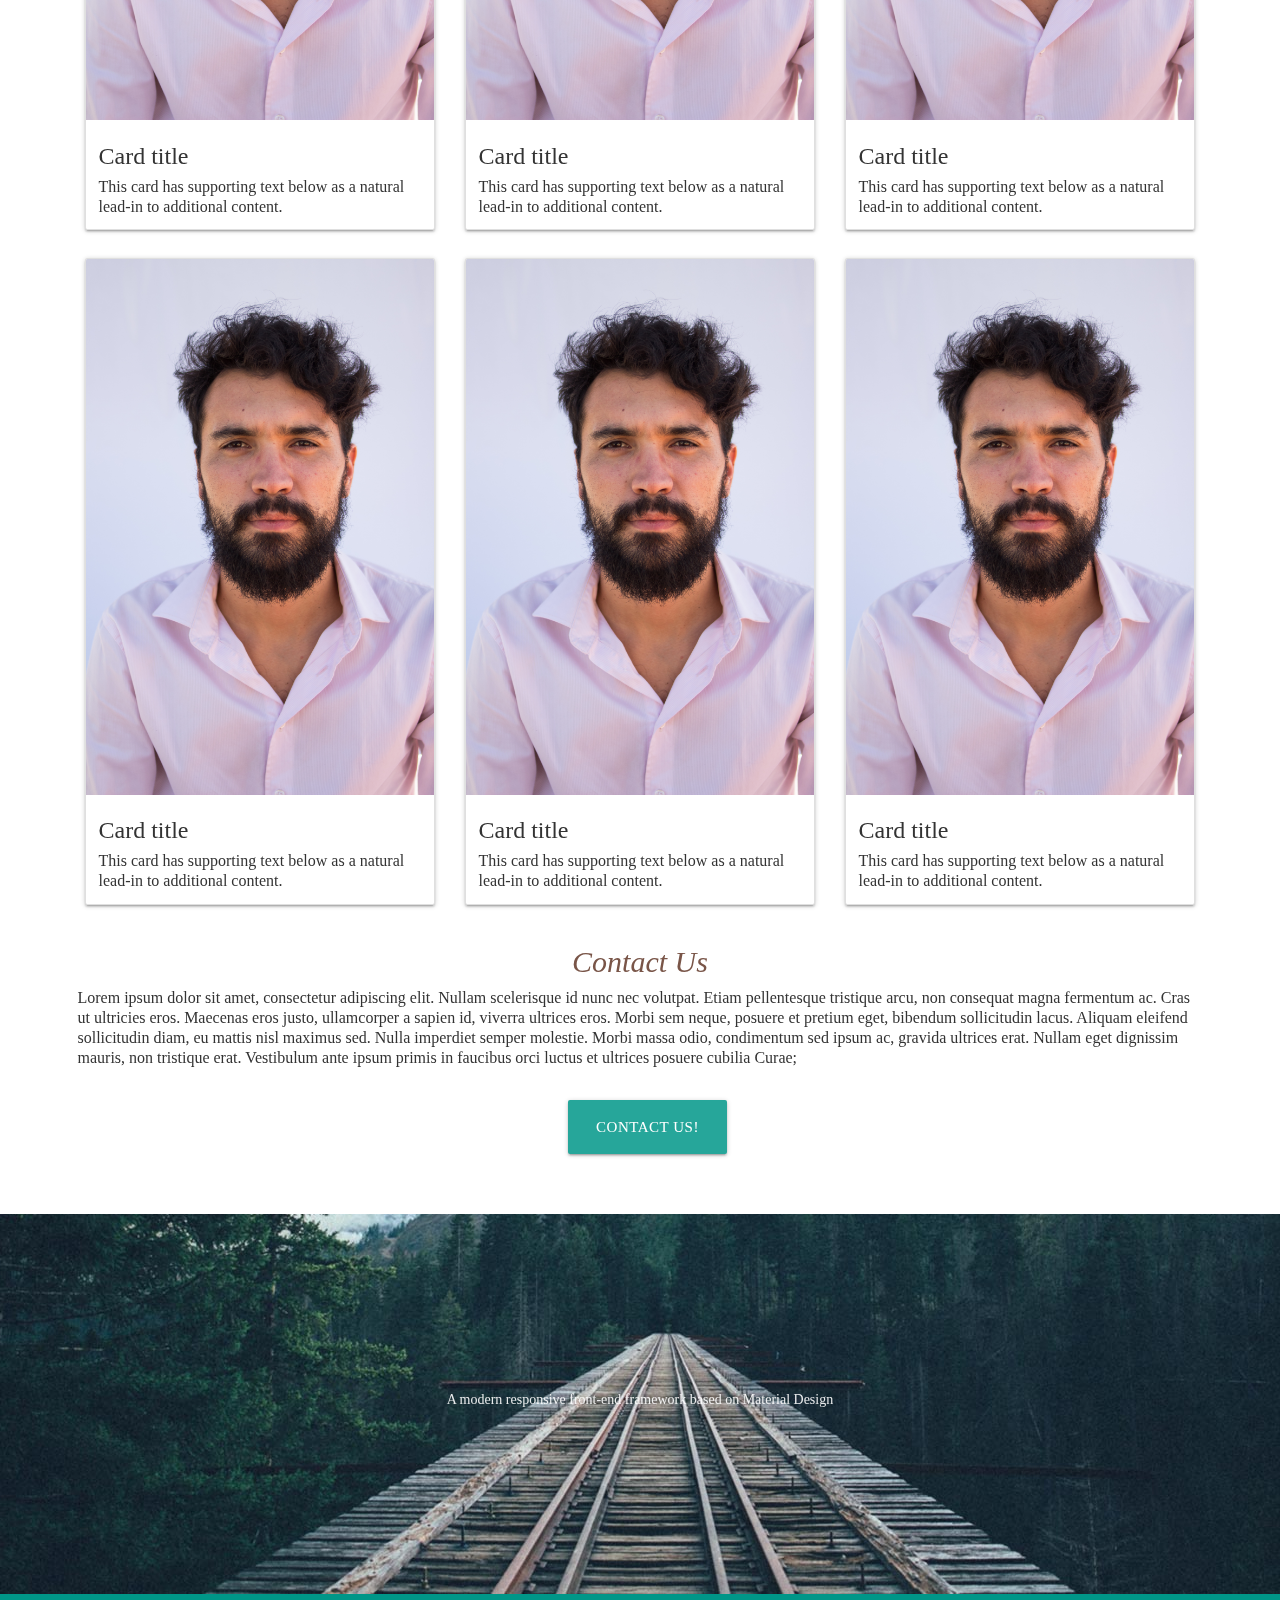
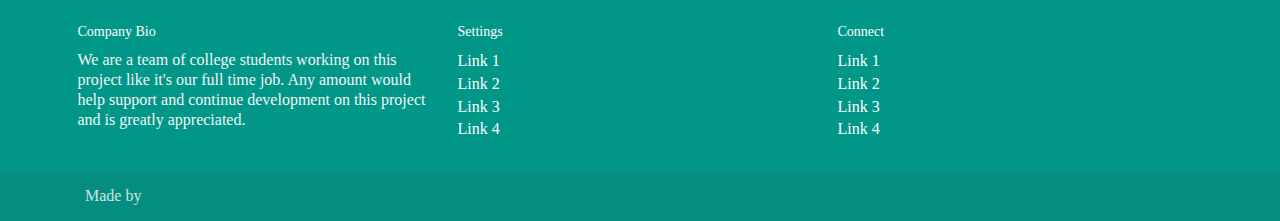
==== commit 95522a57: "Added form and fixed pop-up button" ====
--- a/index.html
+++ b/index.html
@@ -36,39 +36,7 @@
     <h1 class="header center teal-text text-lighten-2">Parallax Template</h1>
     <div class="row center">
       <h5 class="header col s12 light">A modern responsive front-end framework based on Material Design</h5>
-    </div>
-    <div class="container center-align">
-      <button type="button" data-toggle="modal" data-target="#myModal" id="download-button"
-              class="btn-large waves-effect waves-light teal lighten-1">Get Started
-      </button>
-      <div id="myModal" class="modal fade" role="dialog">
-        <div class="modal-dialog">
-
-          <!-- Modal content-->
-          <div class="modal-content">
-            <div class="modal-body">
-<!--              <h4 class="modal-title" style="color: #0D47A1">Modal Header</h4>-->
-              <button type="button" class="close" data-dismiss="modal">&times;</button>
-            </div><br>
-            <div class="modal-body">
-              <form>
-                <div class="form-group">
-                  <label for="exampleFormControlInput1">Email address</label>
-                  <input type="email" class="form-control" id="exampleFormControlInput1" placeholder="name@example.com">
-                </div>
-                <div class="form-group">
-                  <label for="exampleFormControlTextarea1">Example textarea</label>
-                  <textarea class="form-control" id="exampleFormControlTextarea1" rows="3"></textarea>
-                </div>
-              </form>
-              <button type="button" class="btn btn-default" data-dismiss="modal">Send</button>
-            </div>
-            
-          </div>
-
-        </div>
-      </div>
-    </div>
+    </div>   
     <br><br>
 
   </div>
@@ -186,30 +154,60 @@
 
     <div class="row">
       <div class="col s12 center">
-        <h2><i class="mdi-content-send brown-text">Contact Us</i></h2>        
-        <p class="left-align light">Lorem ipsum dolor sit amet, consectetur adipiscing elit. Nullam scelerisque id nunc nec volutpat. Etiam pellentesque tristique arcu, non consequat magna fermentum ac. Cras ut ultricies eros. Maecenas eros justo, ullamcorper a sapien id, viverra ultrices eros. Morbi sem neque, posuere et pretium eget, bibendum sollicitudin lacus. Aliquam eleifend sollicitudin diam, eu mattis nisl maximus sed. Nulla imperdiet semper molestie. Morbi massa odio, condimentum sed ipsum ac, gravida ultrices erat. Nullam eget dignissim mauris, non tristique erat. Vestibulum ante ipsum primis in faucibus orci luctus et ultrices posuere cubilia Curae;</p>
-      </div>
-    </div>
-
-  </div>
-</div>
-<div class="container">
-  <div class="row my-5">
-    <div class="offset-lg-3"></div>
-    <div class="col-lg-6">
-      <form class="text-center" action="#!">
-          <input type="text" class="form-control mb-3" placeholder="Nombre">
-          <input type="number" class="form-control mb-3" placeholder="Teléfono">
-          <input type="email" class="form-control mb-3" placeholder="Email">
-          <div class="form-group">
-              <textarea class="form-control" rows="3" placeholder="Mensaje"></textarea>
+        <h2><i class="mdi-content-send brown-text">Contact Us</i></h2>
+        <p class="left-align light">Lorem ipsum dolor sit amet, consectetur adipiscing elit. Nullam scelerisque id nunc
+          nec volutpat. Etiam pellentesque tristique arcu, non consequat magna fermentum ac. Cras ut ultricies eros.
+          Maecenas eros justo, ullamcorper a sapien id, viverra ultrices eros. Morbi sem neque, posuere et pretium eget,
+          bibendum sollicitudin lacus. Aliquam eleifend sollicitudin diam, eu mattis nisl maximus sed. Nulla imperdiet
+          semper molestie. Morbi massa odio, condimentum sed ipsum ac, gravida ultrices erat. Nullam eget dignissim
+          mauris, non tristique erat. Vestibulum ante ipsum primis in faucibus orci luctus et ultrices posuere cubilia
+          Curae;</p><br>
+
+        <div class="container center-align">
+          <button type="button" data-toggle="modal" data-target="#myModal" id="download-button"
+                  class="btn-large waves-effect waves-light teal lighten-1">Contact Us!
+          </button>
+          <div id="myModal" class="modal fade" role="dialog">
+            <div class="modal-dialog">
+
+              <!-- Modal content-->
+              <div class="modal-content">
+                <div class="modal-body">
+                  <!--              <h4 class="modal-title" style="color: #0D47A1">Modal Header</h4>-->
+                  <button type="button" class="close" data-dismiss="modal">&times;</button>
+                </div>
+                <br>
+                <div class="modal-body">
+
+                  <div class="row my-5">
+                    <div class="offset-lg-3"></div>
+                    <div class="col-lg-6">
+                      <form class="text-center" action="#!">
+                        <input type="text" class="form-control mb-3" placeholder="Nombre">
+                        <input type="number" class="form-control mb-3" placeholder="Teléfono">
+                        <input type="email" class="form-control mb-3" placeholder="Email">
+                        <div class="form-group">
+                          <textarea class="form-control" rows="3" placeholder="Mensaje"></textarea>
+                        </div>
+                        <button class="btn btn-primary btn-block" type="submit">Enviar</button>
+                      </form>
+                    </div>
+                    <div class="offset-lg-3"></div>
+                  </div>
+
+                </div>
+
+              </div>
+
+            </div>
           </div>
-          <button class="btn btn-primary btn-block" type="submit">Enviar</button>
-      </form>
-    </div>
-    <div class="offset-lg-3"></div>
-  </div>
-</div>
+        </div>
+      </div>
+    </div>
+
+  </div>
+</div>
+
 
 
 <div class="parallax-container valign-wrapper mt-5">
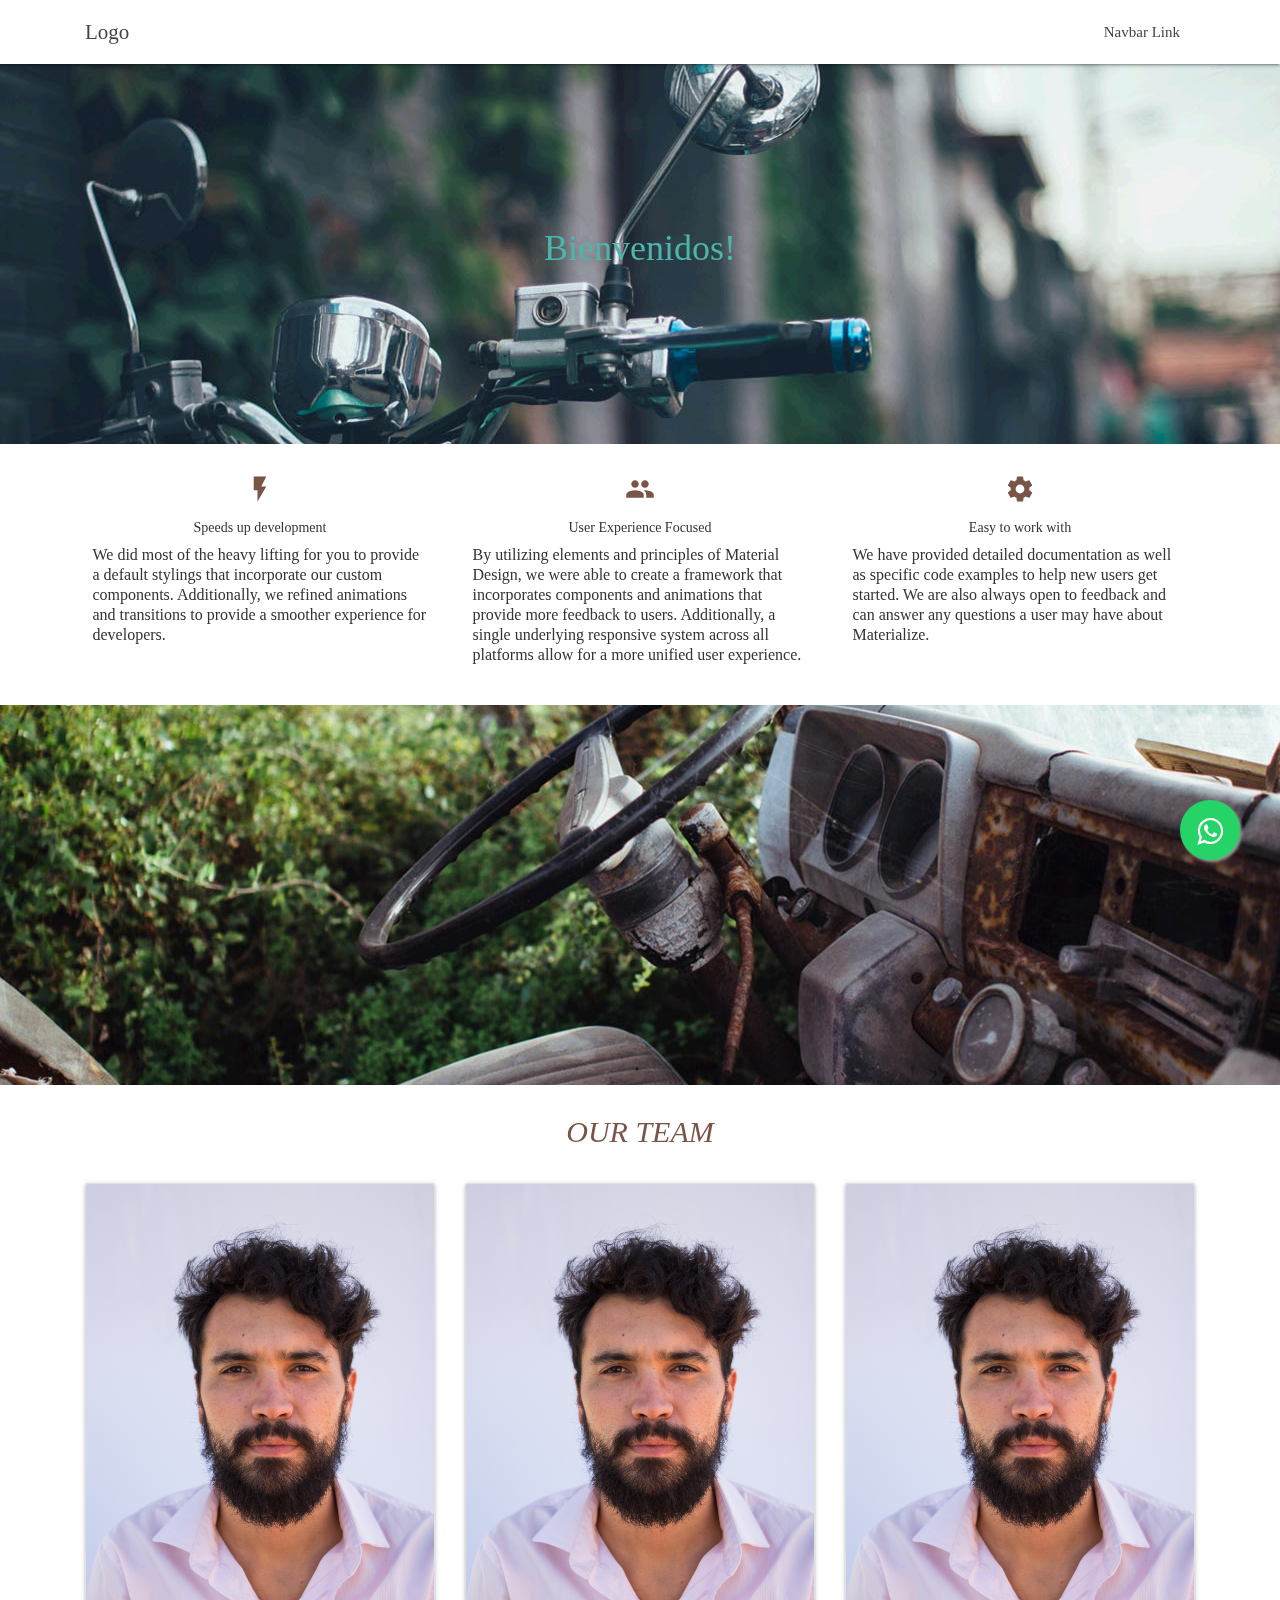
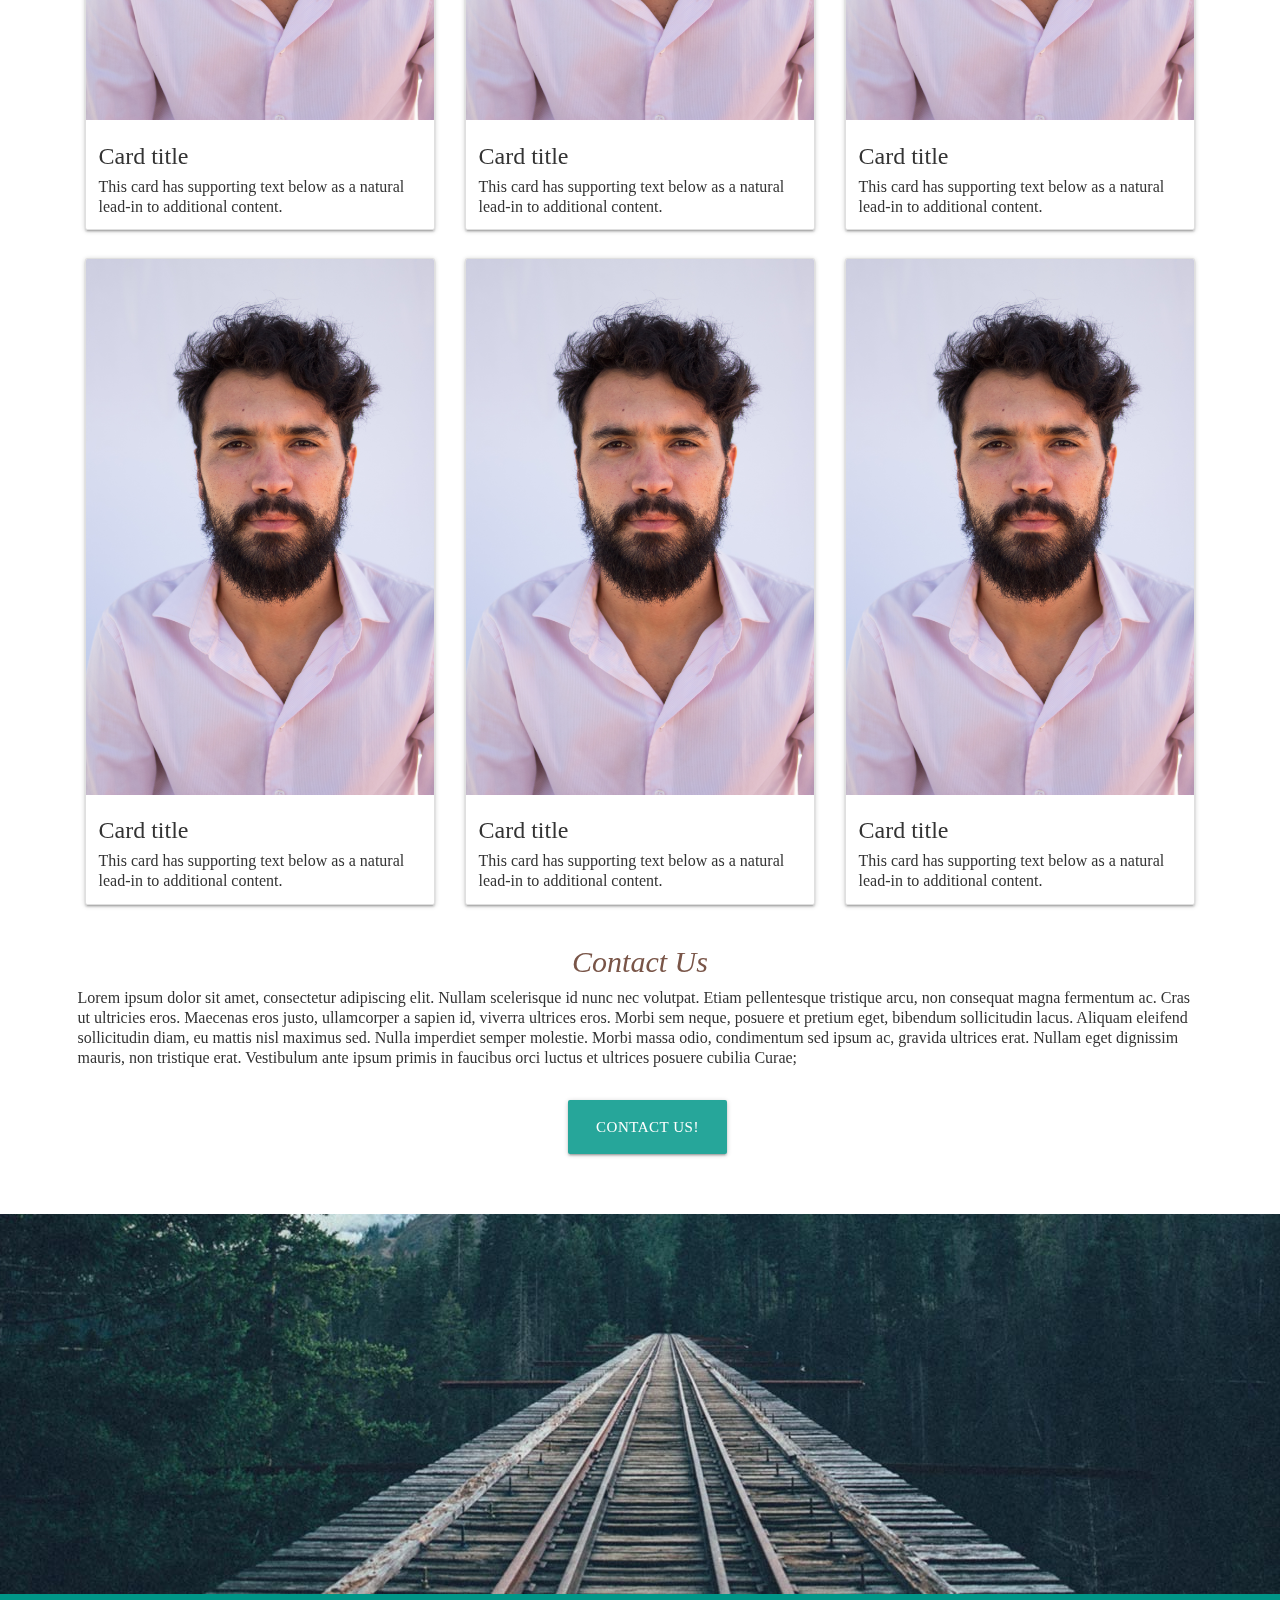
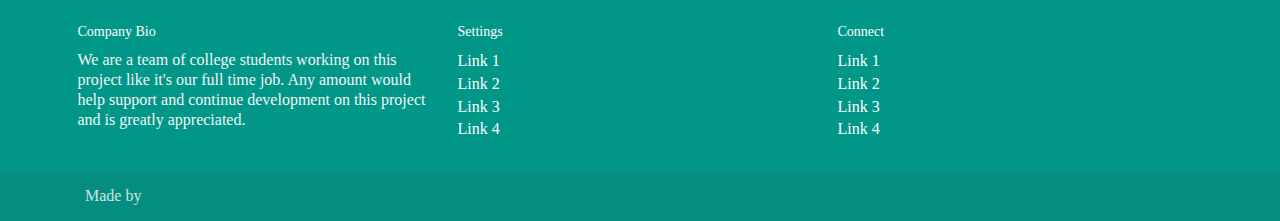
==== commit be71a176: "Added whatsapp button" ====
--- a/index.html
+++ b/index.html
@@ -11,6 +11,7 @@
   <link href="css/style.css" type="text/css" rel="stylesheet" media="screen,projection"/>
   <link rel="stylesheet" href="https://maxcdn.bootstrapcdn.com/bootstrap/4.0.0/css/bootstrap.min.css" integrity="sha384-Gn5384xqQ1aoWXA+058RXPxPg6fy4IWvTNh0E263XmFcJlSAwiGgFAW/dAiS6JXm" crossorigin="anonymous">
   <link rel="stylesheet" href="https://maxcdn.bootstrapcdn.com/bootstrap/3.4.1/css/bootstrap.min.css">
+  <link rel="stylesheet" href="https://maxcdn.bootstrapcdn.com/font-awesome/4.5.0/css/font-awesome.min.css"> 
 
 
 </head>
@@ -29,13 +30,13 @@
   </div>
 </nav>
 
-<div id="index-banner" class="parallax-container">
+<div id="index-banner" class="parallax-container d-flex align-items-center">
 
   <div class="container">
     <br><br>
-    <h1 class="header center teal-text text-lighten-2">Parallax Template</h1>
+    <h1 class="header center teal-text text-lighten-2">Bienvenidos!</h1>
     <div class="row center">
-      <h5 class="header col s12 light">A modern responsive front-end framework based on Material Design</h5>
+<!--      <h5 class="header col s12 light">A modern responsive front-end framework based on Material Design</h5>-->
     </div>   
     <br><br>
 
@@ -86,7 +87,7 @@
   <div class="section no-pad-bot">
     <div class="container">
       <div class="row center">
-        <h5 class="header col s12 light">A modern responsive front-end framework based on Material Design</h5>
+<!--        <h5 class="header col s12 light">A modern responsive front-end framework based on Material Design</h5>-->
       </div>
     </div>
   </div>
@@ -163,6 +164,9 @@
           mauris, non tristique erat. Vestibulum ante ipsum primis in faucibus orci luctus et ultrices posuere cubilia
           Curae;</p><br>
 
+        
+<!--    *****************EN ESTA PARTE EMPIEZA EL BOTÓN POP-UP!!!************-->        
+        
         <div class="container center-align">
           <button type="button" data-toggle="modal" data-target="#myModal" id="download-button"
                   class="btn-large waves-effect waves-light teal lighten-1">Contact Us!
@@ -214,12 +218,16 @@
   <div class="section no-pad-bot">
     <div class="container">
       <div class="row center">
-        <h5 class="header col s12 light">A modern responsive front-end framework based on Material Design</h5>
+<!--        <h5 class="header col s12 light">A modern responsive front-end framework based on Material Design</h5>-->
       </div>
     </div>
   </div>
   <div class="parallax"><img src="background3.jpg" alt="Unsplashed background img 3"></div>
 </div>
+
+<a href="https://api.whatsapp.com/send?phone=5492616008655" class="float" target="_blank">
+  <i class="fa fa-whatsapp my-float"></i>
+</a>
 
 <footer class="page-footer teal">
   <div class="container">
--- a/css/style.css
+++ b/css/style.css
@@ -74,4 +74,23 @@
 
 footer.page-footer {
   margin: 0;
+}
+
+.float{
+  position:fixed;
+  width:60px;
+  height:60px;
+  bottom:40px;
+  right:40px;
+  background-color:#25d366;
+  color:#FFF;
+  border-radius:50px;
+  text-align:center;
+  font-size:30px;
+  box-shadow: 2px 2px 3px #999;
+  z-index:100;
+}
+
+.my-float{
+  margin-top:16px;
 }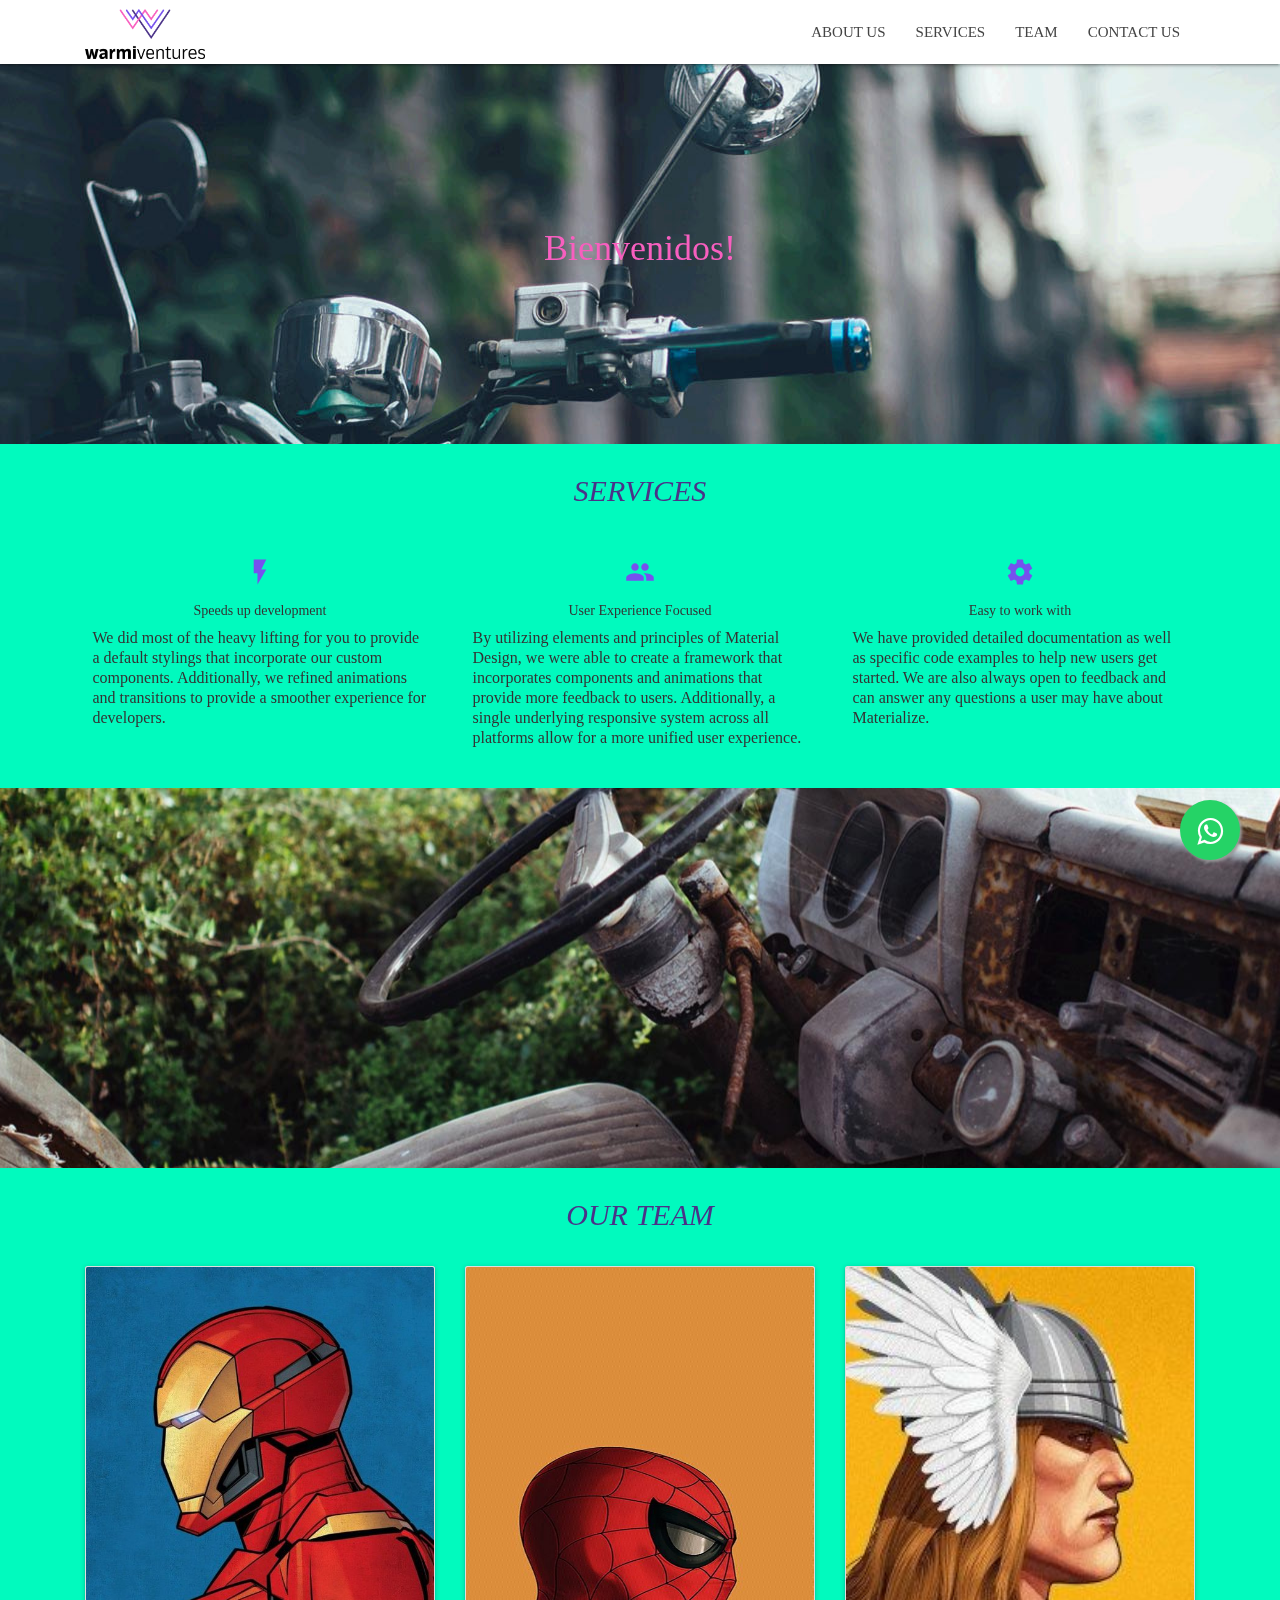
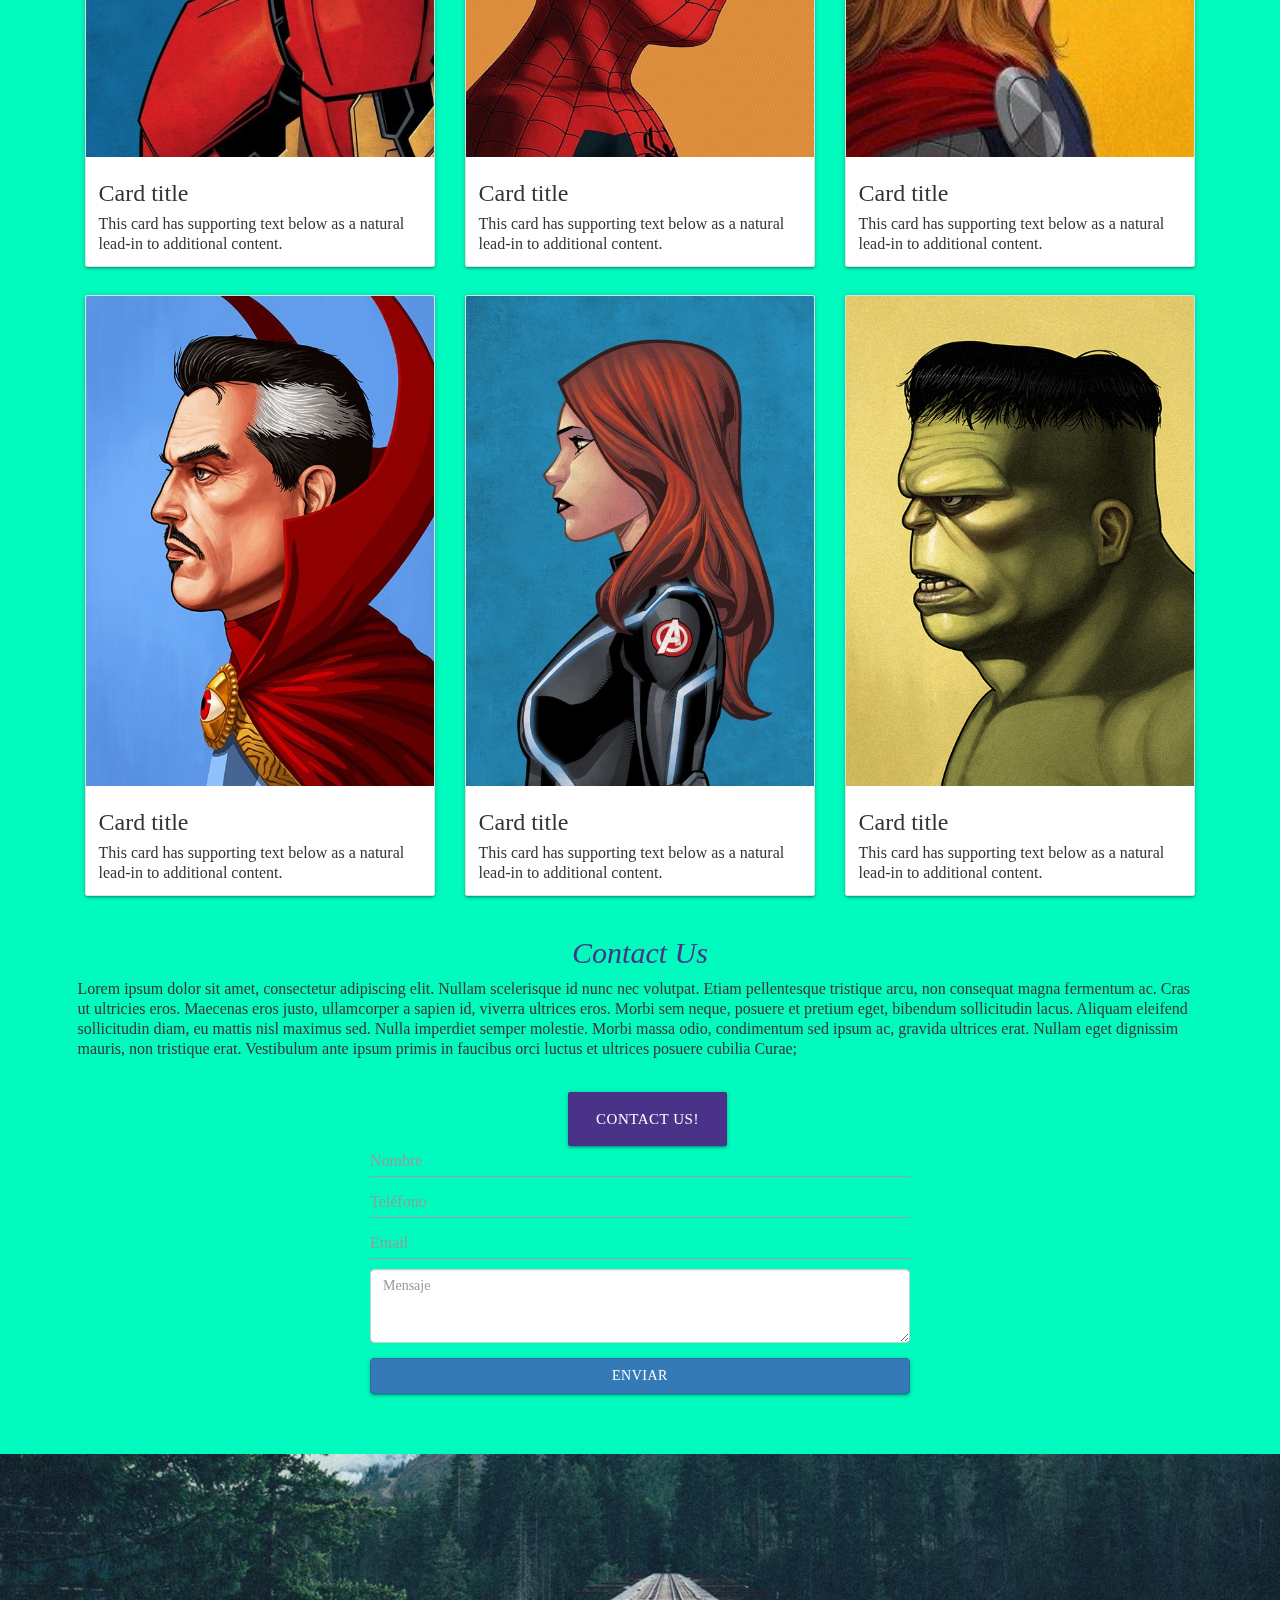
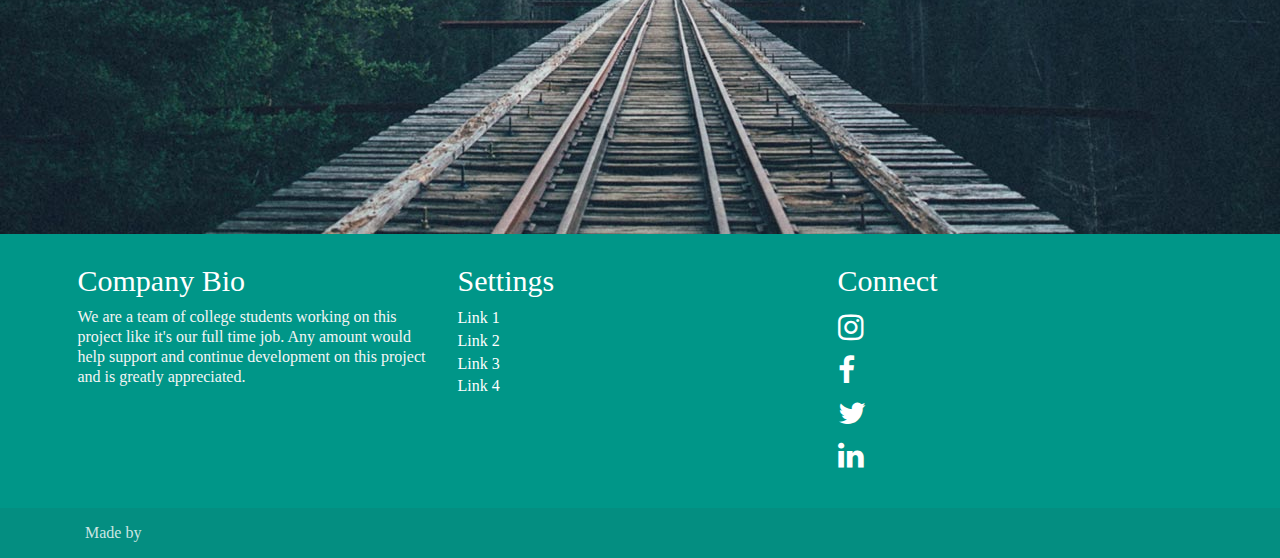
==== commit fe75c6a2: "Added social media, navbar and scroll functions" ====
--- a/index.html
+++ b/index.html
@@ -17,14 +17,22 @@
 </head>
 <body class="my-body">
 <nav class="white" role="navigation">
-  <div class="nav-wrapper container">
-    <a id="logo-container" href="#" class="brand-logo">Logo</a>
+  <div class="nav-wrapper container warmi-pink-text">
+    <a id="logo-container" href="#" class="brand-logo">
+      <img src="media/logos/Warmi_Logo_fondotransparente_1.png" alt="warmi logo" class="header-img">
+    </a>
     <ul class="right hide-on-med-and-down">
-      <li><a href="#">Navbar Link</a></li>
+      <li><a href="#index-banner">ABOUT US</a></li>    
+      <li><a href="#services">SERVICES</a></li>    
+      <li><a href="#team">TEAM</a></li>
+      <li><a href="#contact">CONTACT US</a></li>
     </ul>
 
     <ul id="nav-mobile" class="sidenav">
-      <li><a href="#">Navbar Link</a></li>
+      <li><a href="#index-banner">ABOUT US</a></li>
+      <li><a href="#services">SERVICES</a></li>
+      <li><a href="#team">TEAM</a></li>
+      <li><a href="#contact">CONTACT US</a></li>
     </ul>
     <a href="#" data-target="nav-mobile" class="sidenav-trigger"><i class="material-icons">menu</i></a>
   </div>
@@ -34,7 +42,7 @@
 
   <div class="container">
     <br><br>
-    <h1 class="header center teal-text text-lighten-2">Bienvenidos!</h1>
+    <h1 class="header center warmi-pink-text text-lighten-2">Bienvenidos!</h1>
     <div class="row center">
 <!--      <h5 class="header col s12 light">A modern responsive front-end framework based on Material Design</h5>-->
     </div>   
@@ -42,18 +50,22 @@
 
   </div>
 
-  <div class="parallax"><img src="background1.jpg" alt="Unsplashed background img 1"></div>
-</div>
-
-
-<div class="container">
+  <div class="parallax"><img src="media/backgrounds/background1.jpg" alt="Unsplashed background img 1"></div>
+</div>
+
+
+<div class="container" id="services">
   <div class="section">
-
+    <div class="row">
+      <div class="col s12 center">
+        <h2><i class="mdi-content-send warmi-violet-text">SERVICES</i></h2>
+      </div>
+    </div>
     <!--   Icon Section   -->
-    <div class="row">
+    <div class="row">      
       <div class="col s12 m4">
         <div class="icon-block">
-          <h2 class="center brown-text"><i class="material-icons">flash_on</i></h2>
+          <h2 class="center warmi-lyla-text"><i class="material-icons">flash_on</i></h2>
           <h5 class="center">Speeds up development</h5>
 
           <p class="light">We did most of the heavy lifting for you to provide a default stylings that incorporate our custom components. Additionally, we refined animations and transitions to provide a smoother experience for developers.</p>
@@ -62,7 +74,7 @@
 
       <div class="col s12 m4">
         <div class="icon-block">
-          <h2 class="center brown-text"><i class="material-icons">group</i></h2>
+          <h2 class="center warmi-lyla-text"><i class="material-icons">group</i></h2>
           <h5 class="center">User Experience Focused</h5>
 
           <p class="light">By utilizing elements and principles of Material Design, we were able to create a framework that incorporates components and animations that provide more feedback to users. Additionally, a single underlying responsive system across all platforms allow for a more unified user experience.</p>
@@ -71,7 +83,7 @@
 
       <div class="col s12 m4">
         <div class="icon-block">
-          <h2 class="center brown-text"><i class="material-icons">settings</i></h2>
+          <h2 class="center warmi-lyla-text"><i class="material-icons">settings</i></h2>
           <h5 class="center">Easy to work with</h5>
 
           <p class="light">We have provided detailed documentation as well as specific code examples to help new users get started. We are also always open to feedback and can answer any questions a user may have about Materialize.</p>
@@ -91,33 +103,33 @@
       </div>
     </div>
   </div>
-  <div class="parallax"><img src="background2.jpg" alt="Unsplashed background img 2"></div>
-</div>
-
-<div class="container">
+  <div class="parallax"><img src="media/backgrounds/background2.jpg" alt="Unsplashed background img 2"></div>
+</div>
+
+<div class="container" id="team">
   <div class="section">
     <div class="row">
       <div class="col s12 center">
-        <h2><i class="mdi-content-send brown-text">OUR TEAM</i></h2>        
+        <h2><i class="mdi-content-send warmi-violet-text">OUR TEAM</i></h2>        
       </div>
     </div>
     <div class="card-deck">
       <div class="card">
-        <img class="card-img-top" src="me.jpg" alt="Card image cap">
-        <div class="card-body">
-          <h5 class="card-title">Card title</h5>
-          <p class="card-text">This card has supporting text below as a natural lead-in to additional content.</p>
-        </div>
-      </div>
-      <div class="card">
-        <img class="card-img-top" src="me.jpg" alt="Card image cap">
+        <img class="card-img-top service-img" src="media/photos/ironman.jpg" alt="Card image cap">
+        <div class="card-body">
+          <h5 class="card-title">Card title</h5>
+          <p class="card-text">This card has supporting text below as a natural lead-in to additional content.</p>
+        </div>
+      </div>
+      <div class="card">
+        <img class="card-img-top service-img" src="media/photos/spiderman.jpg" alt="Card image cap">
         <div class="card-body">
           <h5 class="card-title">Card title</h5>
           <p class="card-text">This card has supporting text below as a natural lead-in to additional content.</p>
         </div>        
       </div>
       <div class="card">
-        <img class="card-img-top" src="me.jpg" alt="Card image cap">
+        <img class="card-img-top service-img" src="media/photos/thor.jpg" alt="Card image cap">
         <div class="card-body">
           <h5 class="card-title">Card title</h5>
           <p class="card-text">This card has supporting text below as a natural lead-in to additional content.</p>
@@ -126,36 +138,36 @@
     </div><br>
     <div class="card-deck">
       <div class="card">
-        <img class="card-img-top" src="me.jpg" alt="Card image cap">
-        <div class="card-body">
-          <h5 class="card-title">Card title</h5>
-          <p class="card-text">This card has supporting text below as a natural lead-in to additional content.</p>
-        </div>
-      </div>
-      <div class="card">
-        <img class="card-img-top" src="me.jpg" alt="Card image cap">
-        <div class="card-body">
-          <h5 class="card-title">Card title</h5>
-          <p class="card-text">This card has supporting text below as a natural lead-in to additional content.</p>
-        </div>
-      </div>
-      <div class="card">
-        <img class="card-img-top" src="me.jpg" alt="Card image cap">
-        <div class="card-body">
-          <h5 class="card-title">Card title</h5>
-          <p class="card-text">This card has supporting text below as a natural lead-in to additional content.</p>
-        </div>
-      </div>
-    </div>
-  </div>
-</div>
-
-<div class="container">
+        <img class="card-img-top service-img" src="media/photos/drstrange.jpg" alt="Card image cap">
+        <div class="card-body">
+          <h5 class="card-title">Card title</h5>
+          <p class="card-text">This card has supporting text below as a natural lead-in to additional content.</p>
+        </div>
+      </div>
+      <div class="card">
+        <img class="card-img-top service-img" src="media/photos/blackwidow.jpg" alt="Card image cap">
+        <div class="card-body">
+          <h5 class="card-title">Card title</h5>
+          <p class="card-text">This card has supporting text below as a natural lead-in to additional content.</p>
+        </div>
+      </div>
+      <div class="card">
+        <img class="card-img-top service-img" src="media/photos/hulk.gif" alt="Card image cap">
+        <div class="card-body">
+          <h5 class="card-title">Card title</h5>
+          <p class="card-text">This card has supporting text below as a natural lead-in to additional content.</p>
+        </div>
+      </div>
+    </div>
+  </div>
+</div>
+
+<div class="container" id="contact">
   <div class="section">
 
     <div class="row">
       <div class="col s12 center">
-        <h2><i class="mdi-content-send brown-text">Contact Us</i></h2>
+        <h2><i class="mdi-content-send warmi-violet-text">Contact Us</i></h2>
         <p class="left-align light">Lorem ipsum dolor sit amet, consectetur adipiscing elit. Nullam scelerisque id nunc
           nec volutpat. Etiam pellentesque tristique arcu, non consequat magna fermentum ac. Cras ut ultricies eros.
           Maecenas eros justo, ullamcorper a sapien id, viverra ultrices eros. Morbi sem neque, posuere et pretium eget,
@@ -169,7 +181,7 @@
         
         <div class="container center-align">
           <button type="button" data-toggle="modal" data-target="#myModal" id="download-button"
-                  class="btn-large waves-effect waves-light teal lighten-1">Contact Us!
+                  class="btn-large waves-effect waves-light warmi-violet lighten-1">Contact Us!
           </button>
           <div id="myModal" class="modal fade" role="dialog">
             <div class="modal-dialog">
@@ -206,7 +218,23 @@
             </div>
           </div>
         </div>
-      </div>
+      </div><br>
+
+      
+        <div class="offset-lg-3"></div>
+        <div class="col-lg-6">
+          <form class="text-center" action="#!">
+            <input type="text" class="form-control mb-3" placeholder="Nombre">
+            <input type="number" class="form-control mb-3" placeholder="Teléfono">
+            <input type="email" class="form-control mb-3" placeholder="Email">
+            <div class="form-group">
+              <textarea class="form-control" rows="3" placeholder="Mensaje"></textarea>
+            </div>
+            <button class="btn btn-primary btn-block" type="submit">Enviar</button>
+          </form>
+        </div>
+        <div class="offset-lg-3"></div>
+      
     </div>
 
   </div>
@@ -222,7 +250,7 @@
       </div>
     </div>
   </div>
-  <div class="parallax"><img src="background3.jpg" alt="Unsplashed background img 3"></div>
+  <div class="parallax"><img src="media/backgrounds/background3.jpg" alt="Unsplashed background img 3"></div>
 </div>
 
 <a href="https://api.whatsapp.com/send?phone=5492616008655" class="float" target="_blank">
@@ -233,13 +261,13 @@
   <div class="container">
     <div class="row">
       <div class="col l6 s12">
-        <h5 class="white-text">Company Bio</h5>
+        <h5 class="white-text footer-text">Company Bio</h5>
         <p class="grey-text text-lighten-4">We are a team of college students working on this project like it's our full time job. Any amount would help support and continue development on this project and is greatly appreciated.</p>
 
 
       </div>
       <div class="col l3 s12">
-        <h5 class="white-text">Settings</h5>
+        <h5 class="white-text footer-text">Settings</h5>
         <ul>
           <li><a class="white-text" href="#!">Link 1</a></li>
           <li><a class="white-text" href="#!">Link 2</a></li>
@@ -248,12 +276,28 @@
         </ul>
       </div>
       <div class="col l3 s12">
-        <h5 class="white-text">Connect</h5>
+        <h5 class="white-text footer-text">Connect</h5>
         <ul>
-          <li><a class="white-text" href="#!">Link 1</a></li>
-          <li><a class="white-text" href="#!">Link 2</a></li>
-          <li><a class="white-text" href="#!">Link 3</a></li>
-          <li><a class="white-text" href="#!">Link 4</a></li>
+          <li>
+            <a class="white-text footer-icons" href="https://www.instagram.com">
+              <i class="fa fa-instagram" aria-hidden="true"></i>
+            </a>
+          </li>
+          <li>
+            <a class="white-text footer-icons" href="https://www.facebook.com">
+              <i class="fa fa-facebook" aria-hidden="true"></i>
+            </a>
+          </li>
+          <li>
+            <a class="white-text footer-icons" href="https://www.twitter.com">
+              <i class="fa fa-twitter" aria-hidden="true"></i>
+            </a>
+          </li>
+          <li>
+            <a class="white-text footer-icons" href="https://www.linkedin.com">
+              <i class="fa fa-linkedin" aria-hidden="true"></i>
+            </a>
+          </li>        
         </ul>
       </div>
     </div>
--- a/css/style.css
+++ b/css/style.css
@@ -5,11 +5,15 @@
  *
  * Made By MaterializeCSS.com
  */
+html {
+  scroll-behavior: smooth;
+}
 
 .my-body {
   margin: 0;
   font-family: BlinkMacSystemFont;
   font-size: medium;
+  background-color: #01fabe;
   
 }
 
@@ -30,9 +34,24 @@
   text-decoration: none;
 }
 
+.sticky {
+  overflow: hidden;
+  background: white;
+  position: fixed;
+  top: 0;
+  width: 100%;
+  
+}
+
+
 label {
   font-size: 10px;
   padding: 5px;
+}
+
+.header-img{
+  height: 50px;
+  width: 120px;
 }
 
 .sidenav-trigger {
@@ -72,8 +91,8 @@
   font-size: inherit;
 }
 
-footer.page-footer {
-  margin: 0;
+.service-img{
+  height: 490px;
 }
 
 .float{
@@ -93,4 +112,18 @@
 
 .my-float{
   margin-top:16px;
+}
+
+
+
+footer.page-footer {
+  margin: 0;
+}
+
+.footer-text{
+  font-size: 30px;
+}
+
+.footer-icons{
+  font-size:30px;
 }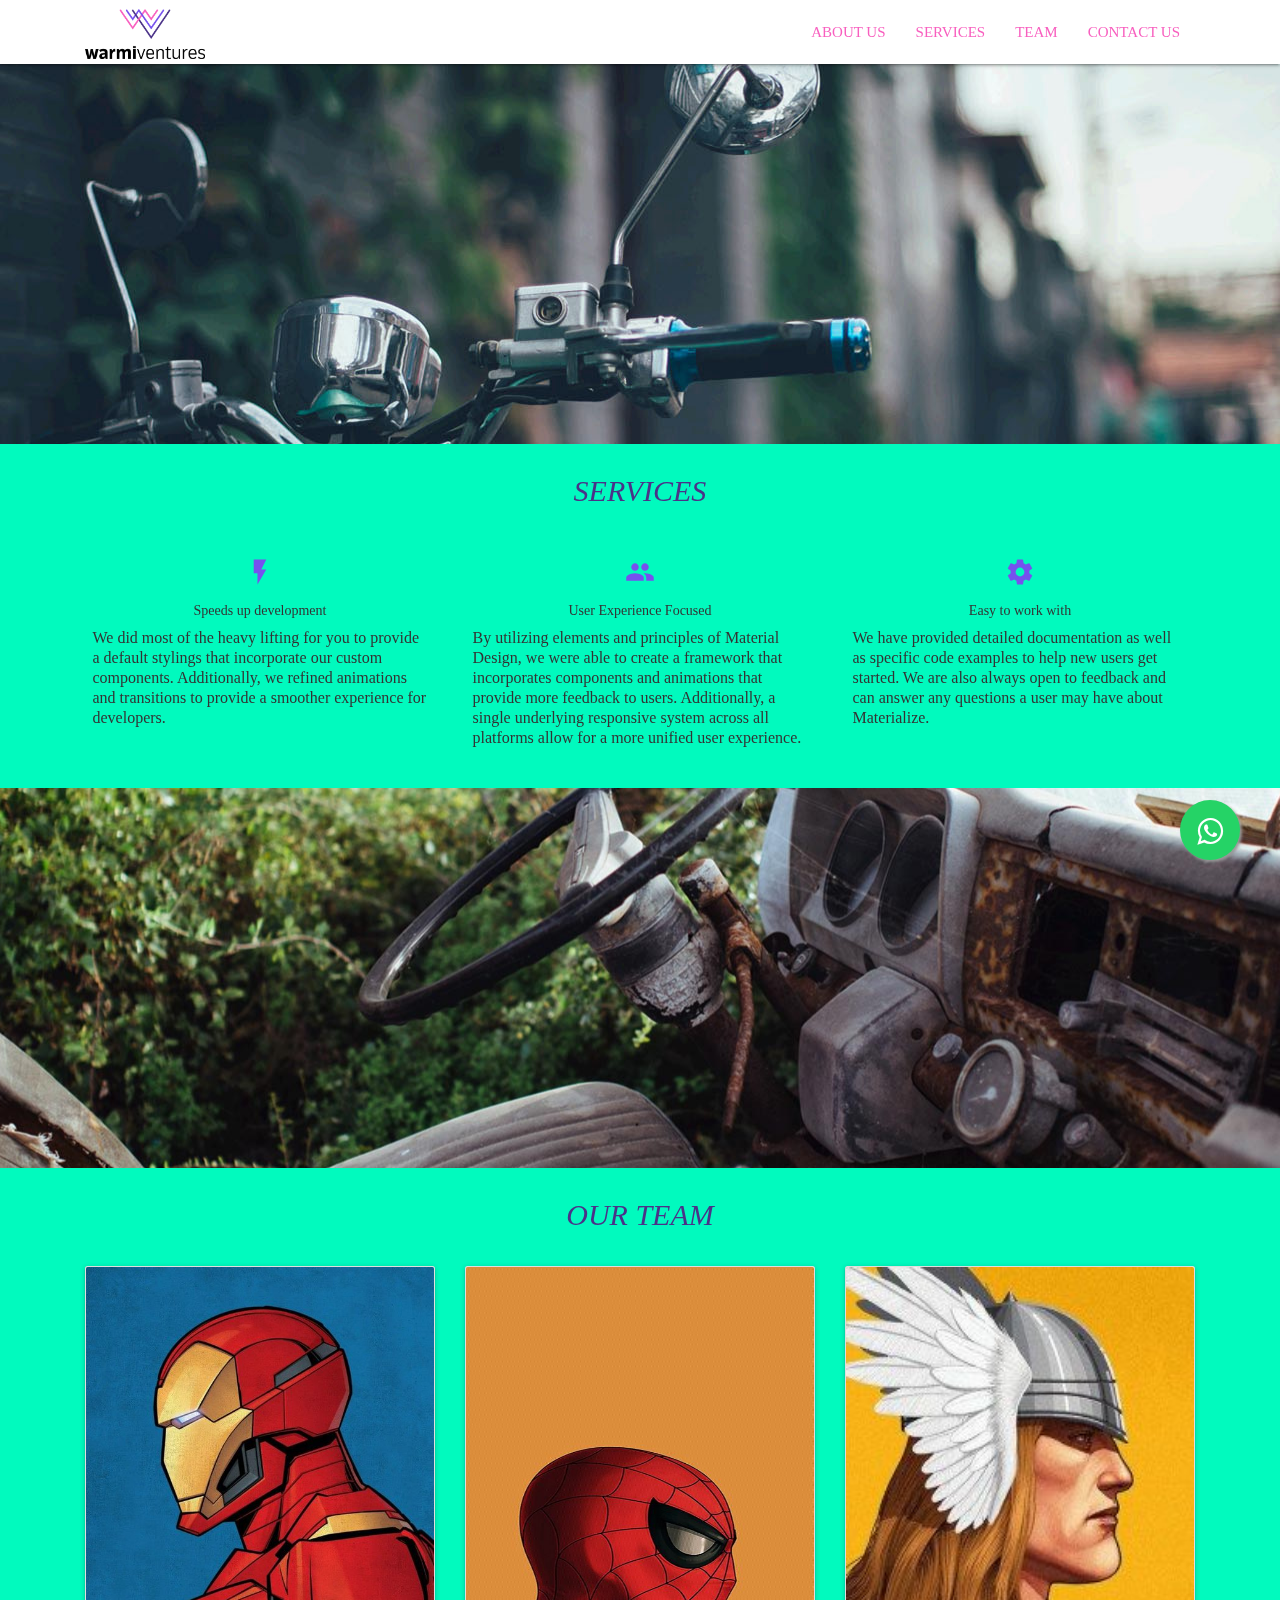
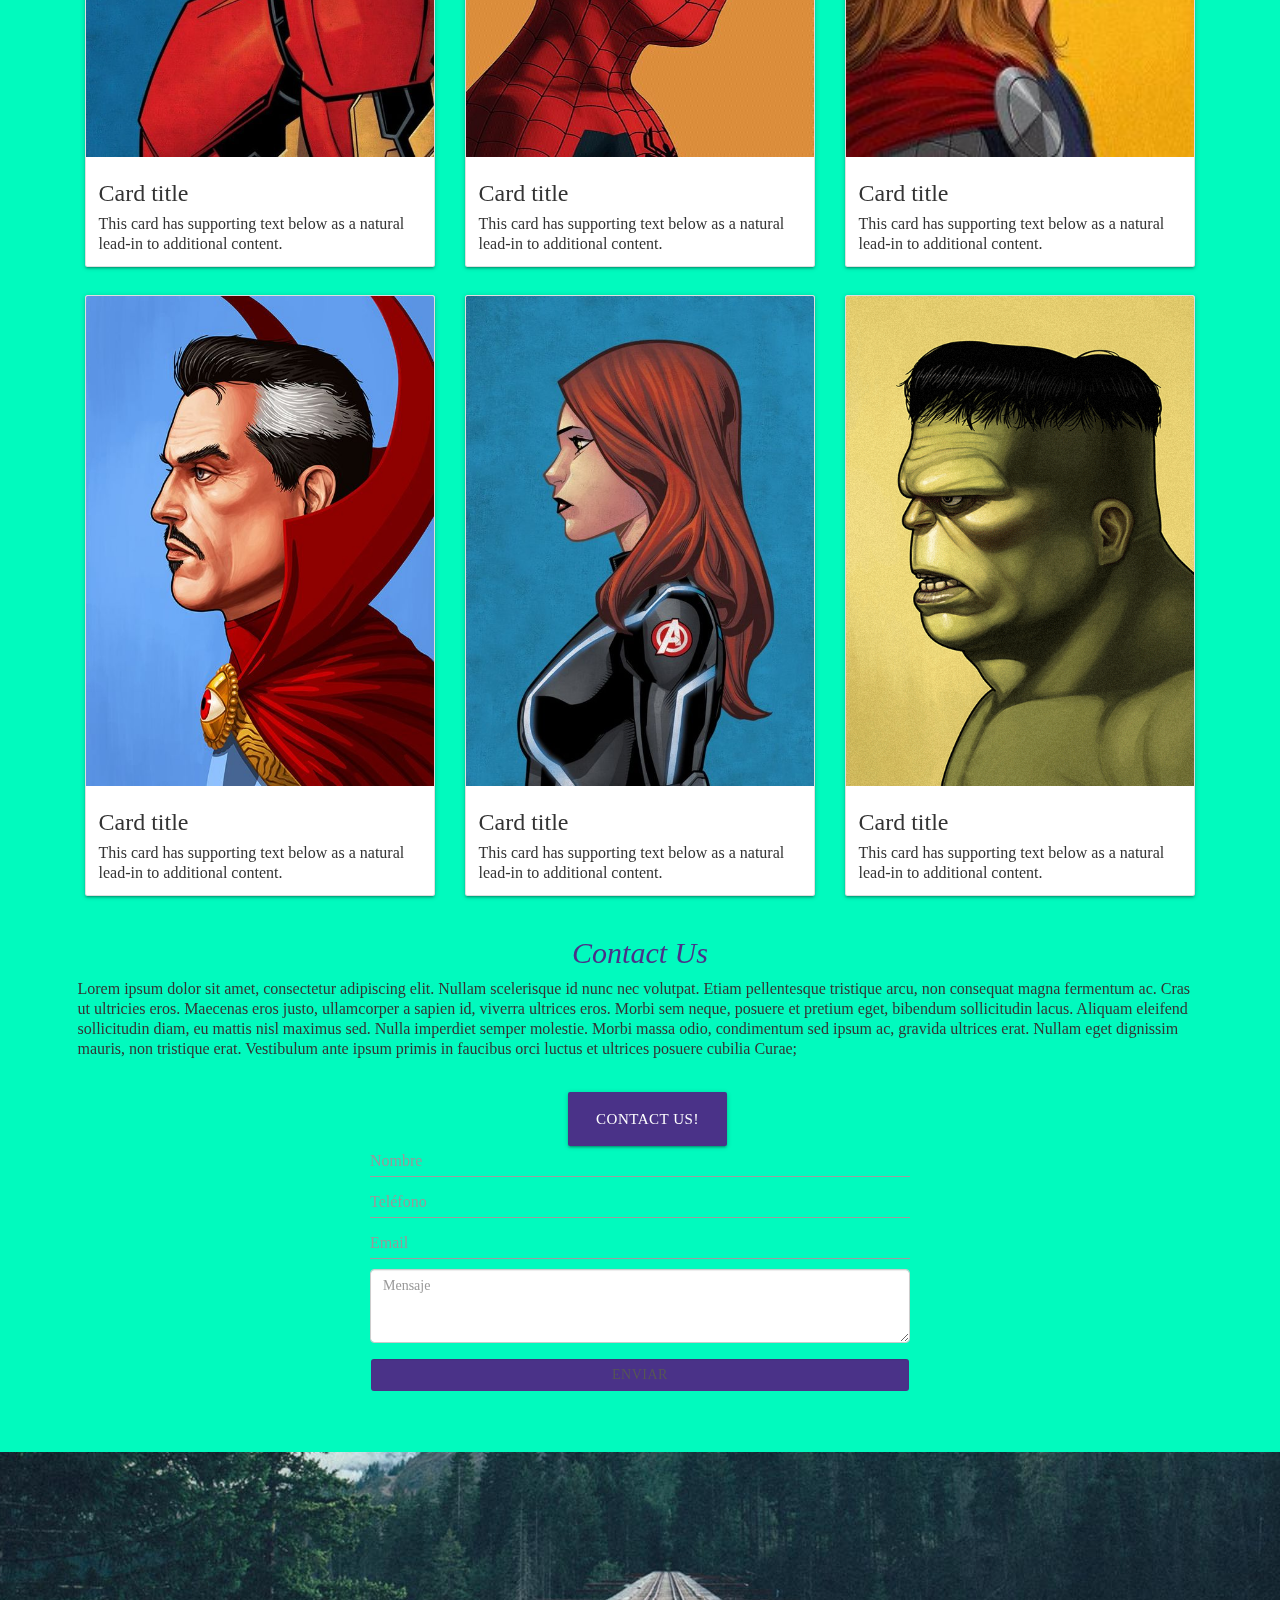
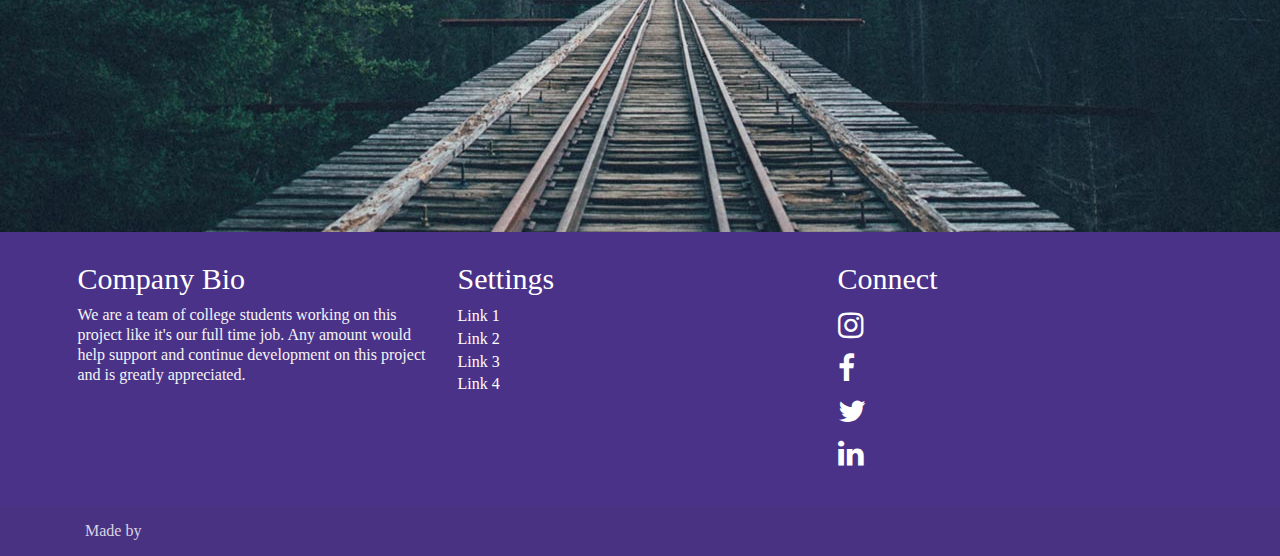
==== commit 9387216f: "Added functional form and changed colors" ====
--- a/index.html
+++ b/index.html
@@ -17,22 +17,22 @@
 </head>
 <body class="my-body">
 <nav class="white" role="navigation">
-  <div class="nav-wrapper container warmi-pink-text">
+  <div class="nav-wrapper container">
     <a id="logo-container" href="#" class="brand-logo">
       <img src="media/logos/Warmi_Logo_fondotransparente_1.png" alt="warmi logo" class="header-img">
     </a>
     <ul class="right hide-on-med-and-down">
-      <li><a href="#index-banner">ABOUT US</a></li>    
-      <li><a href="#services">SERVICES</a></li>    
-      <li><a href="#team">TEAM</a></li>
-      <li><a href="#contact">CONTACT US</a></li>
+      <li><a href="#" class="warmi-pink-text">ABOUT US</a></li>    
+      <li><a href="#services" class="warmi-pink-text">SERVICES</a></li>    
+      <li><a href="#team" class="warmi-pink-text">TEAM</a></li>
+      <li><a href="#contact" class="warmi-pink-text">CONTACT US</a></li>
     </ul>
 
     <ul id="nav-mobile" class="sidenav">
-      <li><a href="#index-banner">ABOUT US</a></li>
-      <li><a href="#services">SERVICES</a></li>
-      <li><a href="#team">TEAM</a></li>
-      <li><a href="#contact">CONTACT US</a></li>
+      <li><a href="#index-banner" class="warmi-pink-text">ABOUT US</a></li>
+      <li><a href="#services" class="warmi-pink-text">SERVICES</a></li>
+      <li><a href="#team" class="warmi-pink-text">TEAM</a></li>
+      <li><a href="#contact"class="warmi-pink-text">CONTACT US</a></li>
     </ul>
     <a href="#" data-target="nav-mobile" class="sidenav-trigger"><i class="material-icons">menu</i></a>
   </div>
@@ -42,7 +42,7 @@
 
   <div class="container">
     <br><br>
-    <h1 class="header center warmi-pink-text text-lighten-2">Bienvenidos!</h1>
+<!--    <h1 class="header center warmi-pink-text text-lighten-2">Bienvenidos!</h1>-->
     <div class="row center">
 <!--      <h5 class="header col s12 light">A modern responsive front-end framework based on Material Design</h5>-->
     </div>   
@@ -223,17 +223,28 @@
       
         <div class="offset-lg-3"></div>
         <div class="col-lg-6">
-          <form class="text-center" action="#!">
-            <input type="text" class="form-control mb-3" placeholder="Nombre">
-            <input type="number" class="form-control mb-3" placeholder="Teléfono">
-            <input type="email" class="form-control mb-3" placeholder="Email">
+          <form class="text-center" method="post" action="send.php">
+            <input name="nombre" type="text" class="form-control mb-3" placeholder="Nombre" required>
+            <input name="telefono" type="number" class="form-control mb-3" placeholder="Teléfono">
+            <input name="email" type="email" class="form-control mb-3" placeholder="Email">
             <div class="form-group">
-              <textarea class="form-control" rows="3" placeholder="Mensaje"></textarea>
+              <textarea name="mensaje" class="form-control" rows="3" placeholder="Mensaje" required></textarea>
             </div>
-            <button class="btn btn-primary btn-block" type="submit">Enviar</button>
+            <button class="btn warmi-violet btn-block form-control" type="submit">Enviar</button>
           </form>
         </div>
         <div class="offset-lg-3"></div>
+
+<!--      <form action="" method="post" enctype="text/plain">-->
+<!--        Name:<br>-->
+<!--        <input type="text" name="name"><br>-->
+<!--        E-mail:<br>-->
+<!--        <input type="text" name="mail"><br>-->
+<!--        Comment:<br>-->
+<!--        <input type="text" name="comment" size="50"><br><br>-->
+<!--        <input type="submit" value="Send">-->
+<!--        <input type="reset" value="Reset">-->
+<!--      </form>-->
       
     </div>
 
@@ -257,7 +268,7 @@
   <i class="fa fa-whatsapp my-float"></i>
 </a>
 
-<footer class="page-footer teal">
+<footer class="page-footer warmi-violet">
   <div class="container">
     <div class="row">
       <div class="col l6 s12">
--- a/css/style.css
+++ b/css/style.css
@@ -34,13 +34,12 @@
   text-decoration: none;
 }
 
-.sticky {
-  overflow: hidden;
+.sticky {  
   background: white;
   position: fixed;
   top: 0;
   width: 100%;
-  
+  z-index: auto;
 }
 
 
